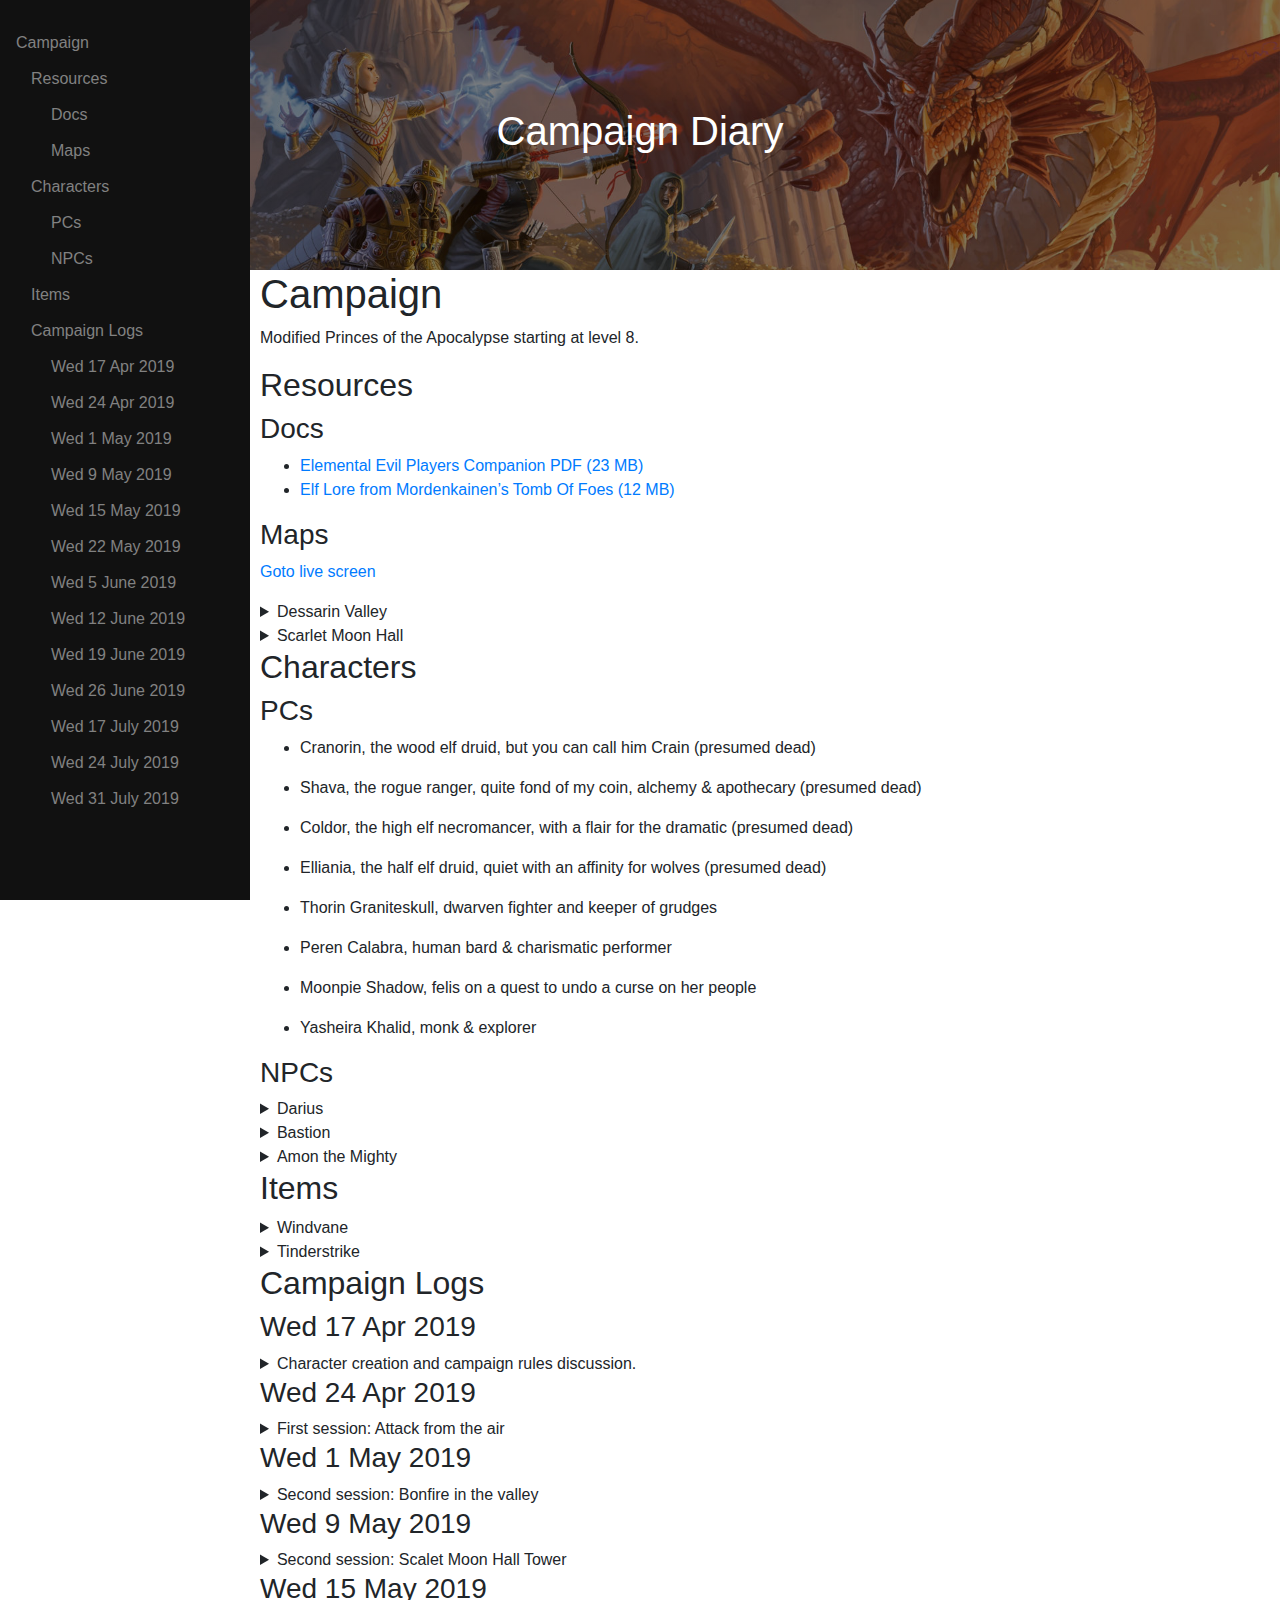
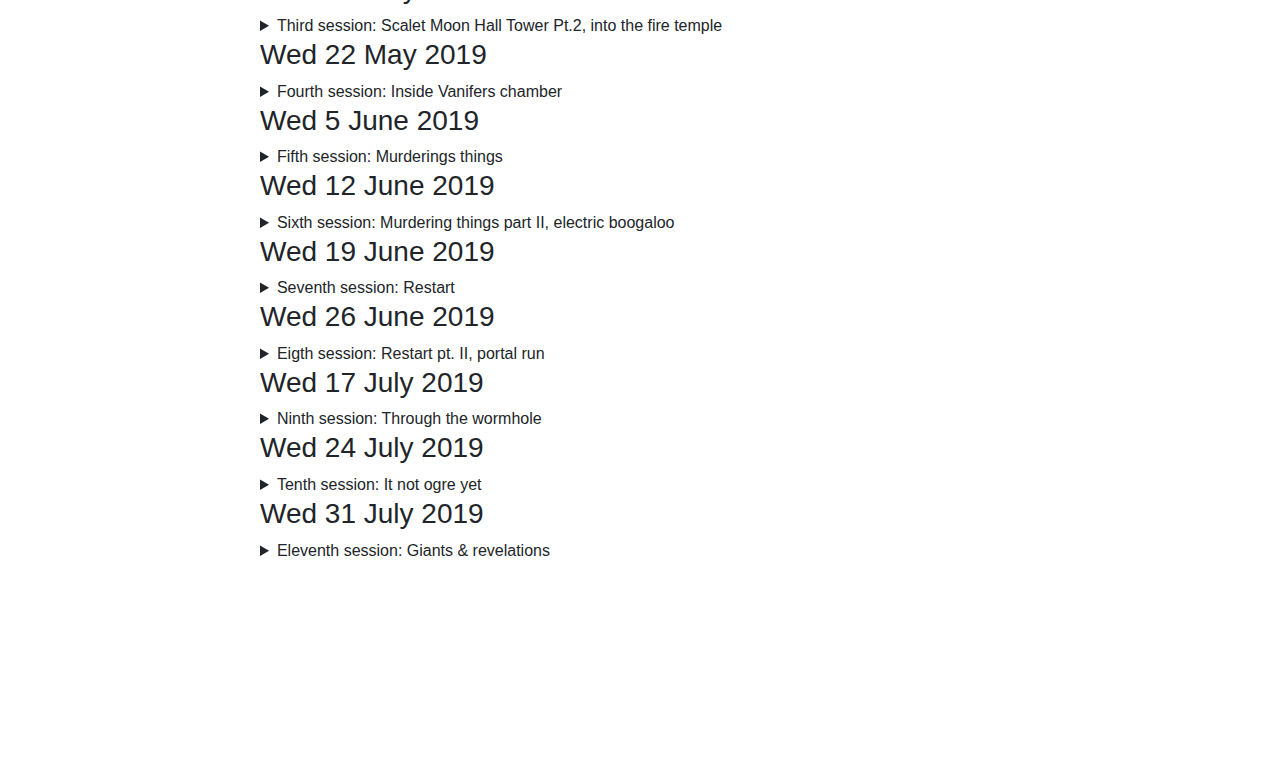
==== dnd.html @ b00aa467 "NPC description. Session not fixes" ====
<!DOCTYPE html>
<html xmlns="http://www.w3.org/1999/xhtml" lang="" xml:lang="">
<head>
  <meta charset="utf-8" />
  <meta name="generator" content="pandoc" />
  <meta name="viewport" content="width=device-width, initial-scale=1.0, user-scalable=yes" />
  <title>DnD</title>
  <style>
      code{white-space: pre-wrap;}
      span.smallcaps{font-variant: small-caps;}
      span.underline{text-decoration: underline;}
      div.column{display: inline-block; vertical-align: top; width: 50%;}
  </style>
  <link rel="stylesheet" href="css/dnd.css" />
  <link rel="stylesheet" href="./css/index.css" />
  <!--[if lt IE 9]>
    <script src="//cdnjs.cloudflare.com/ajax/libs/html5shiv/3.7.3/html5shiv-printshiv.min.js"></script>
  <![endif]-->
  <script src="yall.min.js"></script>
  <script>
    document.addEventListener("DOMContentLoaded", yall);
  </script>
</head>
<body >
<div>
</div>
<input type="checkbox" class="nav-checkbox" id="nav-checkbox" className="box" />
<label for="nav-checkbox" class="label-box">
  <img src="img/ham.svg" alt="toggle menu" class="menu" id="menu" />
</label>
<div class="side-nav"> 
  <nav id="TOC" role="doc-toc"> 
    <ul>
    <li><a href="#campaign">Campaign</a><ul>
    <li><a href="#resources">Resources</a><ul>
    <li><a href="#docs">Docs</a></li>
    <li><a href="#maps">Maps</a></li>
    </ul></li>
    <li><a href="#characters">Characters</a><ul>
    <li><a href="#pcs">PCs</a></li>
    <li><a href="#npcs">NPCs</a></li>
    </ul></li>
    <li><a href="#items">Items</a></li>
    <li><a href="#campaign-logs">Campaign Logs</a><ul>
    <li><a href="#wed-17-apr-2019">Wed 17 Apr 2019</a></li>
    <li><a href="#wed-24-apr-2019">Wed 24 Apr 2019</a></li>
    <li><a href="#wed-1-may-2019">Wed 1 May 2019</a></li>
    <li><a href="#wed-9-may-2019">Wed 9 May 2019</a></li>
    <li><a href="#wed-15-may-2019">Wed 15 May 2019</a></li>
    <li><a href="#wed-22-may-2019">Wed 22 May 2019</a></li>
    <li><a href="#wed-5-june-2019">Wed 5 June 2019</a></li>
    <li><a href="#wed-12-june-2019">Wed 12 June 2019</a></li>
    <li><a href="#wed-19-june-2019">Wed 19 June 2019</a></li>
    <li><a href="#wed-26-june-2019">Wed 26 June 2019</a></li>
    <li><a href="#wed-17-july-2019">Wed 17 July 2019</a></li>
    <li><a href="#wed-24-july-2019">Wed 24 July 2019</a></li>
    <li><a href="#wed-31-july-2019">Wed 31 July 2019</a></li>
    </ul></li>
    </ul></li>
    </ul>
  </nav>
</div>
<header class="hero-image">
    <div class="hero-text">
       <h1>Campaign Diary</h1>
    </div>
</header>
<div class="container"> 
          <h1 id="campaign">Campaign</h1>
<p>Modified Princes of the Apocalypse starting at level 8.</p>
<h2 id="resources">Resources</h2>
<h3 id="docs">Docs</h3>
<ul>
<li><a href="https://media.wizards.com/2015/downloads/dnd/EE_PlayersCompanion.pdf">Elemental Evil Players Companion PDF (23 MB)</a></li>
<li><a href="https://s3-eu-west-1.amazonaws.com/dnd.bfjnaude.com/files/Elves.pdf">Elf Lore from Mordenkainen’s Tomb Of Foes (12 MB)</a></li>
</ul>
<h3 id="maps">Maps</h3>
<p><a href="./screen.html">Goto live screen<a></p>
<details>
<summary>Dessarin Valley</summary> <img class="lazy img-map" src="img/Dessarin_Valley-5e_low.jpg" data-src="img/Dessarin_Valley-5e.jpg"/>
</details>
<details>
<summary>Scarlet Moon Hall</summary> <img class="lazy img-map" src="img/scarlet-moon-hall-dm_low.jpg" data-src="img/scarlet-moon-hall-dm.jpg"/>
</details>
<h2 id="characters">Characters</h2>
<h3 id="pcs">PCs</h3>
<ul>
<li><p>Cranorin, the wood elf druid, but you can call him Crain (presumed dead)</p></li>
<li><p>Shava, the rogue ranger, quite fond of my coin, alchemy &amp; apothecary (presumed dead)</p></li>
<li><p>Coldor, the high elf necromancer, with a flair for the dramatic (presumed dead)</p></li>
<li><p>Elliania, the half elf druid, quiet with an affinity for wolves (presumed dead)</p></li>
<li><p>Thorin Graniteskull, dwarven fighter and keeper of grudges</p></li>
<li><p>Peren Calabra, human bard &amp; charismatic performer</p></li>
<li><p>Moonpie Shadow, felis on a quest to undo a curse on her people</p></li>
<li><p>Yasheira Khalid, monk &amp; explorer</p></li>
</ul>
<h3 id="npcs">NPCs</h3>
<details>
<p><summary>Darius</summary></p>
<p>Inkeeper of the Snoring Giant Inn. Stout dark haired human man, tanned skin, hairy chest &amp; forearms, mutton chops. Tells the party about strange happenings in the valley.</p>
</details>
<details>
<p><summary>Bastion</summary></p>
<p>Fire genasi in the Fire Cult’s dungeon. Has some ambition to depose Vanifer. Asked the party to kill Vanifer and bring him their dagger for a hefty sum. After Vanifer’s death, he finds himself in a awkward position where he is fighting an Efreeti for control of the fire cult. He enlists the help of a Fire Giant by promising him Tinderstrike as reward for helping to dispose of the Efreeti.</p>
<p>His plans are cut short when he crosses paths with a group of adventurers who kidnap and kill him. After dying he comes back as a wraith, out for vengeance, but ultimately fails in this quest.</p>
</details>
<details>
<p><summary>Amon the Mighty</summary></p>
<p>(Amon the Mighty, Enslaver of the lesser races, Master Trader, Magic Smith, Blessed of Imix)</p>
<p>An Efreeti with a sadistic streak. A slaver of Azers and Salamanders who uses his slaves to manufacture rare items. Amon establishes himself in a forge on the material plane, in the ruins of Tyar-Basil. This place has a strong connection to the elemental plane of fire. He encounters a cult of fire worshippers and sees an opportunity to attain more power.</p>
<p>The cult has an artifact of Imix. Amon must have it.</p>
</details>
<h2 id="items">Items</h2>
<details>
<p><summary>Windvane</summary></p>
<p>Weapon (spear), legendary (requires attunement)</p>
<p>A silver spear, Windvane has dark sapphires on the filigreed surface of its polished head. Held by its shining haft, the weapon feels insubstantial, as if clutching a cool, gently blowing breeze. The spear contains a spark of Yan-C-Bin, the Prince of Evil Air.</p>
<p>You have a +2 bonus to attack and damage you make with this magic weapon, which has the finesse weapon property. When you hit with it, the target takes an extra 1d6 lightning damage.</p>
<p>Air Mastery. You gain the following benefit while you hold Windvane:</p>
<ul>
<li>You can speak Auran fluently.</li>
<li>You have resistance to lightning damage.</li>
<li>You can cast dominate monster (save DC 17) on an air elemental. Once you have done so, Windvane can’t be used in this way agin until the next dawn.</li>
</ul>
</details>
<details>
<p><summary>Tinderstrike</summary></p>
<p>A flint dagger, Tinderstrike is uncommonly sharp, and sparks cascade off its edge whenever it strikes something solid. Its handle is always warm to the touch, and the blade smolders for 1d4 minutes after it is used to deal damage. It contains a spark of Imix, Prince of Evil Fire.</p>
<p>You gain a +2 bonus to attack and damage rolls you make with this magic weapon. When you hit with it, the targets takes an extra 2d6 fire damage.</p>
<p>Fire Mastery. You gain the following benefits while you hold Tinderstrike:</p>
<ul>
<li>You can speak Ignan fluently.</li>
<li>You have resistance to Fire damage.</li>
<li>You can cast Dominate Monster (Save DC 17) on a Fire Elemental. Once you have done so, Tinderstrike can’t be used this way again until the next dawn.</li>
</ul>
<p>This weapon is tied to one of the four Elemental Planes. While wielding this weapon, you have advantage on attack rolls against elementals from the linked plane, and they have disadvantage on attack rolls against you. In addition, you have access to properties based on the linked plane.</p>
<p>If you help slay a fire elemental while attuned to the weapon, you gain access to the following additional properties:</p>
<ul>
<li>You are immune to fire damage.</li>
<li>You can cast the following spells from the dagger, expending the necessary number of charges: burning hands (1 charge), fireball (2 charges), or wall of fire (3 charges).</li>
</ul>
<p>After helping to slay a fire elemental, the Weapon has 5 charges. It regains 1d4 = 1 expended charges daily at dawn. Spells cast from the weapon have a save DC of 17.</p>
</details>
<h2 id="campaign-logs">Campaign Logs</h2>
<h3 id="wed-17-apr-2019">Wed 17 Apr 2019</h3>
<details>
<p><summary>Character creation and campaign rules discussion.</summary></p>
<h4 id="character-creation">Character creation</h4>
<p>4 Characters at 8th level. Two druids, a wizard and a mutliclass rogue/ranger</p>
<h4 id="rules-discussion">Rules discussion</h4>
<ul>
<li>Base game rules</li>
<li>All spells and abilities from official 5e books are available</li>
<li>Critical failures might have dire consequences
</details></li>
</ul>
<h3 id="wed-24-apr-2019">Wed 24 Apr 2019</h3>
<details>
<p><summary> First session: Attack from the air</summary></p>
<h4 id="st-of-kythorn-1453">1st of Kythorn 1453</h4>
<p>The characters seek shelter at a local in Westbridge, The Sleeping Giant, after a storm starts to kick up…</p>
<p>During the storm Aerisi is flying around in the clouds summoning lightning and air elementals to terrorize the town.</p>
<p>The party takes down Aerisi and the elemental. Shava claims Windvane. (4800 XP)</p>
<p>Shava goes on an expidition to try and obtain some arrows while the rest of the party sleeps. She finds the local workshop, but is not able to obtain any completed arrows.</p>
</details>
<h3 id="wed-1-may-2019">Wed 1 May 2019</h3>
<details>
<p><summary> Second session: Bonfire in the valley</summary></p>
<h4 id="nd-of-kythorn-1453">2nd of Kythorn 1453</h4>
<p>The party makes their way down The Stone Trail. After a day of travelling they decide to set up camp at the foot of the Sumber Hills near River Dessarin. They spot fire raining down from the sky deeper into the Sumber Hills and want to investigate.</p>
<p>Elliania uses divination to surmise the nature of the fire that rained from the sky and receives the answer “Unnatural. Do not trust them”</p>
<p>The party sees smoke further into the Sumber hills as the sun sets. They decide they need to investigate in the morning.</p>
<h4 id="rd-of-kythorn-1453">3rd of Kythorn 1453</h4>
<p>The party breaks camp and decides to head in the direction of the smoke they saw on the previous day.</p>
<p>On their approach they spot a tower on a hill, in the area where the smoke originated. Two party members decide to sneak closer to investigate. When they spot a burned out camp and two fire elementals patrolling the area.</p>
<p>The party attacks the Fire Elemental Myrmidons patrolling at the foot of the Scarlet Moon Hall. After defeating the elementals, the party starts to raid the camp as they explore. They find many burnt corpses, some scrolls and a few gold coins.</p>
<p>While exploring the summit of the hill the party encounters a Flame Guardian and two Hell Hounds.</p>
<p>During the fighting the Flame Guardian submits.</p>
</details>
<h3 id="wed-9-may-2019">Wed 9 May 2019</h3>
<details>
<p><summary> Second session: Scalet Moon Hall Tower</summary></p>
<h4 id="rd-of-kythorn-1453-1">3rd of Kythorn 1453</h4>
<p>During the fighting the Flame Guardian submits… and promptly gets skewered by two crossbow bolts. The party takes cover next to the Scarlet Moon Hall tower. The scaffolding is set alight by a dropped oil lamp. Coldor summons Ice Mephits to douse the flames and a battle ensues with the flame cultists residing in the tower.</p>
<p>During the battle an unknown druid escapes at the base of the tower…</p>
<p>The party loots the druids living quarters for some gold, gems and a scroll, before fighting some giant bats in the attic, after a failed attempt at animal diplomacy.</p>
<p>The party opts to take a short rest in the top of the tower.</p>
</details>
<h3 id="wed-15-may-2019">Wed 15 May 2019</h3>
<details>
<p><summary> Third session: Scalet Moon Hall Tower Pt.2, into the fire temple</summary></p>
<h4 id="rd-of-kythorn-1453-2">3rd of Kythorn 1453</h4>
<p>The party opts to take a short rest in the top of the tower…</p>
<p>The party descends the tower and has an encounter with some magmins and proceed down a hidden tunnel.</p>
<p>Following the tunnel leads the party to a chamber underground. Elliania finds a secret door in one of the tunnels. On the other side of the secret door the party finds a Fire Genasi named Bastion, who convinces them to go find and kill Vanifer to bring him her dagger…</p>
<p>The party agrees to go and find Vanifer.</p>
<p>After following Bastion’s instructions the party finds Vanifer praying at an altar, with a corpse atop it.</p>
<p>A failed stealth attempt leads to a large battle with Vanifer and her fire Elementals. Vanifer escapes…</p>
</details>
<h3 id="wed-22-may-2019">Wed 22 May 2019</h3>
<details>
<p><summary> Fourth session: Inside Vanifers chamber</summary></p>
<h4 id="rd-of-kythorn-1453-3">3rd of Kythorn 1453</h4>
<p>The party hunts for Vanifer and after searching the altar chamber find the secret door down to Vanifer’s chambers.</p>
<p>Vanifer makes her last stand. The party seizes Tinderstrike after Vanifer’s body goes up in smoke.</p>
<p>Vanifer’s chamber is barricaded as the group tries to take a long rest.</p>
<h4 id="th-of-kythorn-1453">4th of Kythorn 1453</h4>
<p>After their long rest a fight breaks out when the party tries to sneak past a group of sleeping cultist. A fight breaks out, many people die… also hobgoblins. A mage, named Lizzy manages to escape.</p>
</details>
<h3 id="wed-5-june-2019">Wed 5 June 2019</h3>
<details>
<p><summary> Fifth session: Murderings things </summary></p>
<h4 id="th-of-kythorn-1453-1">4th of Kythorn 1453</h4>
<p>The party goes on a murdering spree, killing all they found in the Fire Temple</p>
</details>
<h3 id="wed-12-june-2019">Wed 12 June 2019</h3>
<details>
<p><summary> Sixth session: Murdering things part II, electric boogaloo </summary></p>
<h4 id="th-of-kythorn-1453-2">4th of Kythorn 1453</h4>
<p>The gang goes exploring in the fire dungeon. They smooze their way pasts some razerblasts and avoid a tripwire trap attached to a dwarven statue.</p>
<p>After furhter exploration they find some fire cultists bunking next to a small underground prison. The group methodically clears the fire cultists from the area, after which they start freeing a group of salamanders and a group of azers. There is clear conflict between the two groups, but the party convinces them to band together to overthrow the local Efreeti slavedriver who was holding them captive.</p>
<p>In their attempt to take down the Efreeti and his minions the salamanders and azers start attacking each other… With their allies fighting each other, the Efreeti makes short work of the party. They are slain in the fire dungeon.</p>
</details>
<h3 id="wed-19-june-2019">Wed 19 June 2019</h3>
<details>
<p><summary> Seventh session: Restart </summary></p>
<h4 id="th-of-kythorn-1453-3">30th of Kythorn 1453</h4>
<p>Thorin and Peren find themselves in a cell, inside a stiflingly hot cave, after an unfavorable encounter involving some cultist, and a stray fireball bead for a certain gnome warlock.</p>
<p>A newcomer, Yasheira, is dragged into their cell by some flame cultist henchmen. After acquaintances are made, it becomes clear that an escape has to be made if they plan to survive.</p>
<p>Meanwhile, Moonpie Shadow, a felis druid, wanders through the cave system of her captors. She has curried enough favor with the person in charge to have gained some basic freedoms. She happens upon the newcomers in their cells and decides to investigate.</p>
<p>After introductions, Peren convinces Moonpie to aid them in their escape. They manage to trick the cultists guardian their cells to enter the cell, in search of an illusory gold disc. Striking at the opportune moment, the prisoners manage to overpower the guards and make their escape into the cave system. Moonpie leads the party to a section of the cave where she has found refuge. The party tries to sneak their way there an run into a pack of hell hounds. An intense battle ensues. The hell hounds are defeated.</p>
</details>
<h3 id="wed-26-june-2019">Wed 26 June 2019</h3>
<details>
<p><summary> Eigth session: Restart pt. II, portal run </summary></p>
<h4 id="th-of-kythorn-1453-4">30th of Kythorn 1453</h4>
<p>The gang made their way to Moonpies cool hideout to rest. After their rest the party is attacked by a wandering group of Fire Snakes, who are out hunting for food.</p>
<p>After crushing the fire snakes, the party tries to make their escape. Moonpie convinces the others to follow her to a part of the cave system where she saw Bastion enter a portal. The group stealthily made their way to portal, where they encounter Bastion. Bastion tries to make an escape, but the party overpowers him as he opens the portal. They make their way through the portal…</p>
</details>
<h3 id="wed-17-july-2019">Wed 17 July 2019</h3>
<details>
<p><summary> Ninth session: Through the wormhole </summary></p>
<h4 id="th-of-kythorn-1453-5">30th of Kythorn 1453</h4>
<p>The party runs away from many big monsters. A giant, a cult mob and a chimeara… Bastion is left as bait to distract chimeara. The group makes their way out of the fire dungeon and tackles a group of Ogres in the Earth Cult’s quarter. The dwarf, staying true to form was the instigator of said encounter.</p>
<p>They decide to barricade themselves in and rest for the night.</p>
</details>
<h3 id="wed-24-july-2019">Wed 24 July 2019</h3>
<details>
<p><summary> Tenth session: It not ogre yet </summary></p>
<h4 id="st-of-flamerule-1453">1st of Flamerule 1453</h4>
<p>After hearing spooky noises the party decides to leave the ogre den to explore the stone dungeon…</p>
<p>As soon as they exit the ogre den, the group encounters two bullettes fighting in the adjacent chamber. The bullettes cause the chamber to start collapsing, so the party decides to make a run for it.</p>
<p>Peren starts to recall the area and leads the group to an exit. Before they reach the exit, the party encounters an earth elemental and it’s friends. Combat ensues. After dealing with the elementals Peren leads the way to the Stone Monastery via a tunnel network and a very tall staircase.</p>
<p>Our adventurers find themselves in the basement dungeon under the monastery, which is infested by shambling troops of zombies. They make use of the maze like nature of the dungeon to avoid the zombies and find their way to the monastery proper.</p>
<p>Exiting the monastery the party sees daylight for the first time in a long while. They decide to leave and go looking for the nearest town.</p>
</details>
<h3 id="wed-31-july-2019">Wed 31 July 2019</h3>
<details>
<p><summary> Eleventh session: Giants &amp; revelations </summary></p>
<h4 id="st-of-flamerule-1453-1">1st of Flamerule 1453</h4>
<p>After a a bit of a detour the adventuring band find a trail heading NW to SE. They decide to set up camp a couple of minutes off the trail and rest for the night.</p>
<p>The watch schedule is decided after dark an the group begin to rest. Their rest is interrupted by a wraith, that nearly drains the monk of all her life’s essense, before she can alert the rest of the party. The wraith however seems more focused on the bard and allows the monk to narrowly escape. Something about his dagger…</p>
<p>The party kills the wraith, of whom they assume is Bastion. Rest is resumed.</p>
<h4 id="nd-of-flamerule-1453">2nd of Flamerule 1453</h4>
<p>The party decides to follow the trail NW in the direction, of what they assume is, Red Larch.</p>
<p>During the day, they spot large vultures in the distance. The bard recalls their encounters with the Feathergale Knights and decides to rather head in the direction of Feathergale Spire, barely visible in the distance, to ask for aid.</p>
<p>On their way to the spire, the party is attacked by three vulture-mounted riders. After dealing with the riders and their mounts, it finally starts to sink in that the Feathergale Knights weren’t the gracious hosts they had first assumed. The party finds that the knights’ clothing is covered in symbols of the Cult of Howling Hatred. Following this revelation, the group starts heads back to the trail, to get to Red Larch.</p>
<p>Getting to Red Larch takes the rest of the day’s light. The party arrives in the ruins of Red Larch, exhausted and relieved. The town has been deserted after the devastating attacks by the elemental cults left the ground cracked and many of the buildings torn open. The party make their way to the main road and start looting the Swinging Sword Inn. The bard and the dwarf promptly start looting the bar and singing songs. Meanwhile the druid and monk decided to use the inn’s remaining supplies to make a stew in a large couldron hanging in the inn’s hearth.</p>
<p>After the merry making and supper, the group decide to hold up in one of the inn’s larger rooms, on the second floor, for the night.</p>
<h4 id="rd-of-flamerule-1453">3rd of Flamerule 1453</h4>
<p>Getting an early start, the party starts to loot the rest of the towns ruins for supplies. They equip themselves with any clothes and adventuring gear they are able to find in workshops and traders supplies which were abandoned during the evacuation of Red Larch.</p>
<p>While they are busy looting, a fire giant enters the town. Yasheira is quick on the uptake and alerts the party of the giant’s presence. The giant starts to search the town, ripping the roofs off houses and beckoning whomever is hiding to come out and give him Tinderstrike. He seems aware of the dagger’s presence.</p>
<p>The party stays in hiding and springs their ambush from inside a general trader’s store. Using a combination of stuns, confusion and summoned creatures the party is able to overwhelm the giant before he can deal any serious damage, with the dwarf delivering the final blow.</p>
</details>
  </div>
<footer>
</footer>
</body>
</html>
---- css/index.css ----
body, html {
    height: 100%;
    scroll-behavior: smooth;
}

/* The hero image */
.hero-image {
  /* Use "linear-gradient" to add a darken background effect to the image (header.jpg). This will make the text easier to read */
  background-image: linear-gradient(rgba(0, 0, 0, 0.5), rgba(0, 0, 0, 0.5)), url("../img/hero.jpg");

  /* Set a specific height */
  height: 30%;

  /* Position and center the image to scale nicely on all screens */
  background-position: center;
  background-repeat: no-repeat;
  background-size: cover;
  position: relative;
}

/* Place text in the middle of the image */
.hero-text {
  text-align: center;
  position: absolute;
  top: 50%;
  left: 50%;
  transform: translate(-50%, -50%);
  color: white;
} 

 /* The sidebar menu */ 
.side-nav {
  height: 100%; /* Full-height: remove this if you want "auto" height */
  width: 250px; /* Set the width of the sidebar */
  position: fixed; /* Fixed Sidebar (stay in place on scroll) */
  z-index: 1; /* Stay on top */
  top: 0; /* Stay at the top */
  left: auto;
  right: 0;
  background-color: #111; /* Black */
  overflow-x: hidden; /* Disable horizontal scroll */
  padding-top: 50px;
}

/* The navigation menu links */
.side-nav a {
  padding: 6px 8px 6px 16px;
  text-decoration: none;
  font-size: 16px;
  color: #818181;
  display: block;
}

/* When you mouse over the navigation links, change their color */
.side-nav a:hover {
  color: #f1f1f1;
}

.side-nav ul {
    list-style-type: none;
}

/* Main Level */
.side-nav ul{
  margin:0px 0px;
  padding: 0px 0px;
}

.side-nave li {
    padding: 0px;
}

/* Second Level */
.side-nav ul ul{
  margin-left:15px;
}

/* Third Level */
.side-nav ul ul ul{
  margin-left:20px;
}

/* Fourth */
.side-nav ul ul ul ul{
  margin-left:25px;
}

/* Fifth Level */
.side-nav ul ul ul ul ul{
  margin-left:30px;
}

/* Style page content */
.container {
  /* margin-left: 250px; */
  margin: 0px 10px 0px 250px; 
  padding: 0px 10px;
}

.nav-checkbox {
  position: fixed; 
  top: 0;
  left: 0;
  padding: 5px;
  height: 25px;
  width: 60px;
  z-index: 2;
}

.label-box {
  position: fixed; 
  display:block;
  background-color: #fff;
  border: 1px solid black;
  padding: 5px 5px 8px 5px;
  top: 10px;
  right: 10px;
  z-index: 2; 
}

[type="checkbox"] {
  display: none;
}

[type="checkbox"]:not(:checked) ~ .side-nav {
    display: none;
}

@media screen and (max-width: 800px) {
  .container {margin: 0px 10px 0px 10px}; 
} 

@media screen and (min-width: 800px) {
  .label-box {
    display: none;
  }
  [type="checkbox"]:not(:checked) ~ .side-nav {
      display: initial;
      left: 0px;
      right: auto;
      padding-top: 25px;
  }
  [type="checkbox"]:checked ~ .side-nav {
      display: initial;
  }
  .side-nav {
    display: initial;
  }
} 

.body-black {
  background-color: black;
}

.header-gray {
  background-color: #555;
  padding: 5px;
  display: inline-flexbox;
}

.img-screen {
  margin: 2%;
  /* max-width: 96%; 
  height: 100vh; */
  color: lightgrey;
}

.img-map {
  width: 100%;
}

.menu {
  width: 30px;
}

footer { 
  margin-top: 15px;
  bottom: 0px;
  height: 20%; 
  position: relative;
}

details[open] summary ~ :not(img) {
  animation: sweep .5s ease-in-out;
}

@keyframes sweep {
  0%    {opacity: 0; margin-left: -50px}
  80%   {opacity: 0.9; margin-left: 10px}
  100%  {opacity: 1; margin-left: 0px}
}
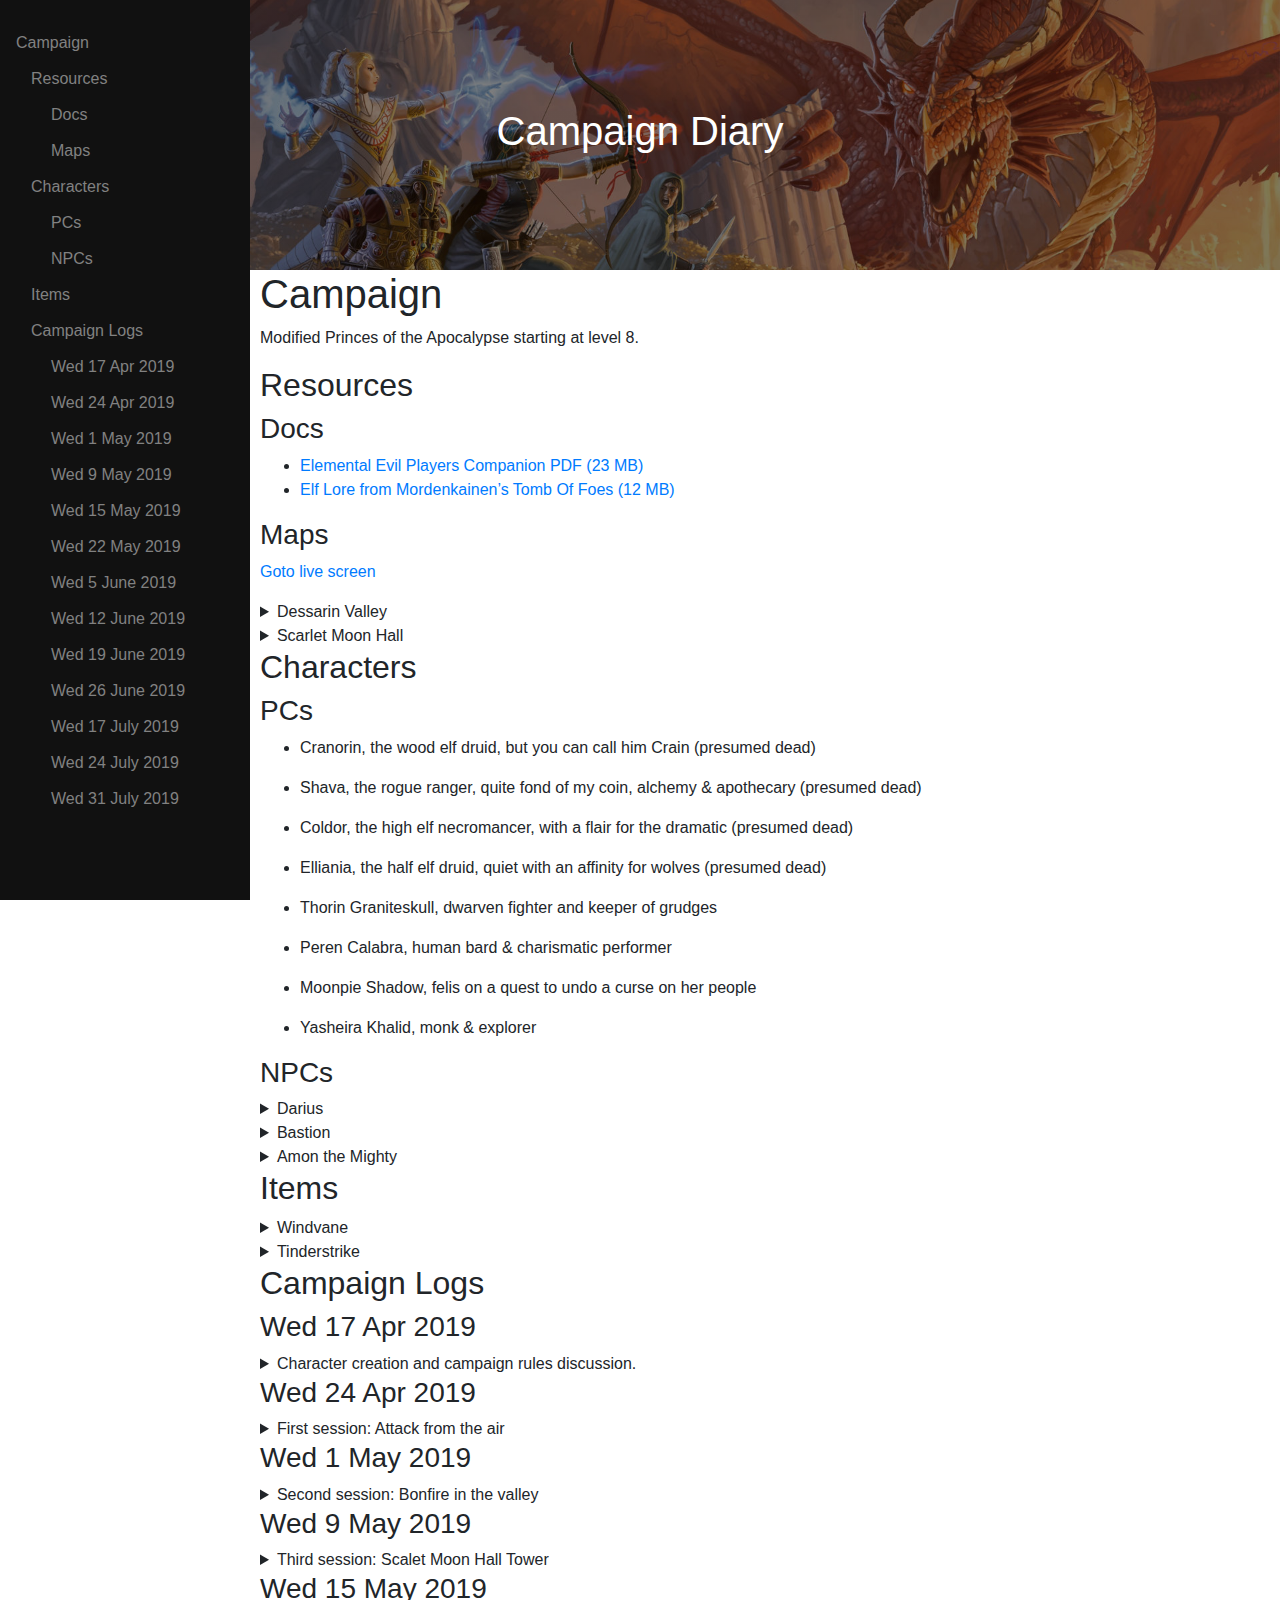
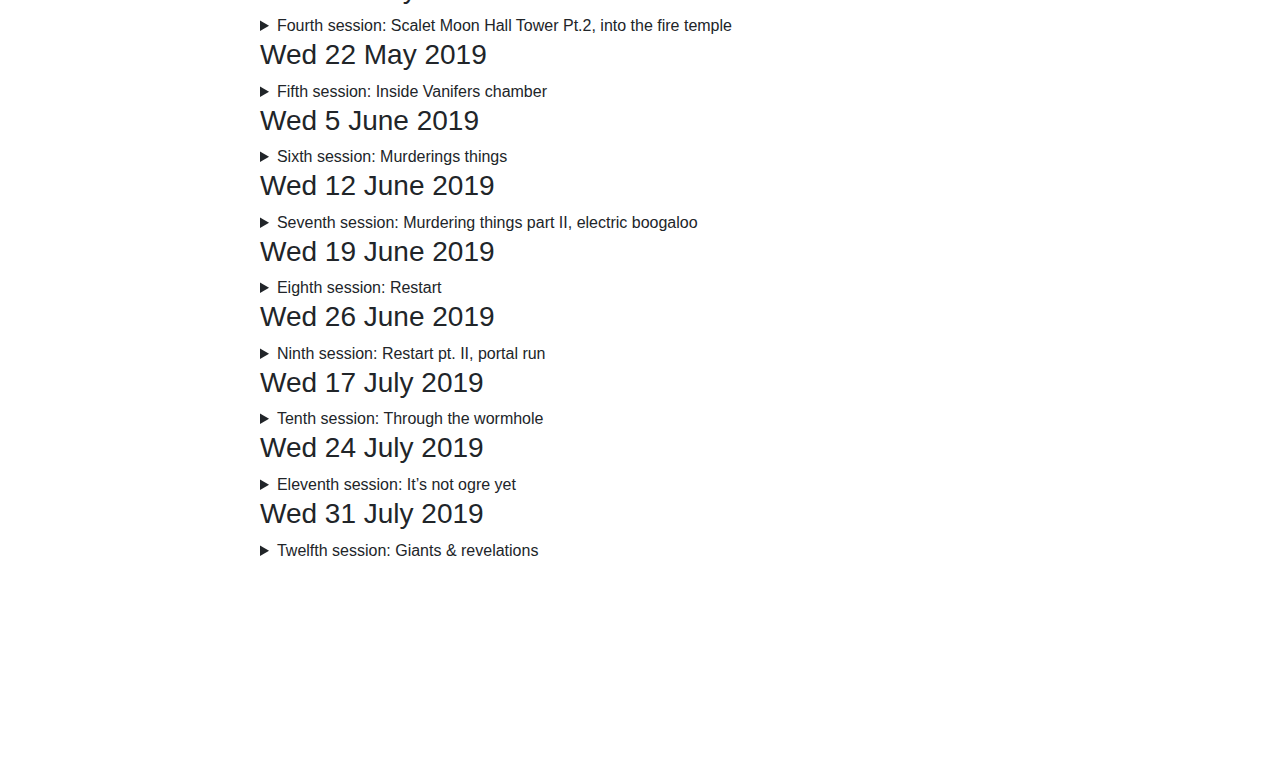
==== commit 77d027ea: "Fixed off by one in session names" ====
--- a/dnd.html
+++ b/dnd.html
@@ -179,7 +179,7 @@
 </details>
 <h3 id="wed-9-may-2019">Wed 9 May 2019</h3>
 <details>
-<p><summary> Second session: Scalet Moon Hall Tower</summary></p>
+<p><summary> Third session: Scalet Moon Hall Tower</summary></p>
 <h4 id="rd-of-kythorn-1453-1">3rd of Kythorn 1453</h4>
 <p>During the fighting the Flame Guardian submits… and promptly gets skewered by two crossbow bolts. The party takes cover next to the Scarlet Moon Hall tower. The scaffolding is set alight by a dropped oil lamp. Coldor summons Ice Mephits to douse the flames and a battle ensues with the flame cultists residing in the tower.</p>
 <p>During the battle an unknown druid escapes at the base of the tower…</p>
@@ -188,7 +188,7 @@
 </details>
 <h3 id="wed-15-may-2019">Wed 15 May 2019</h3>
 <details>
-<p><summary> Third session: Scalet Moon Hall Tower Pt.2, into the fire temple</summary></p>
+<p><summary> Fourth session: Scalet Moon Hall Tower Pt.2, into the fire temple</summary></p>
 <h4 id="rd-of-kythorn-1453-2">3rd of Kythorn 1453</h4>
 <p>The party opts to take a short rest in the top of the tower…</p>
 <p>The party descends the tower and has an encounter with some magmins and proceed down a hidden tunnel.</p>
@@ -199,7 +199,7 @@
 </details>
 <h3 id="wed-22-may-2019">Wed 22 May 2019</h3>
 <details>
-<p><summary> Fourth session: Inside Vanifers chamber</summary></p>
+<p><summary> Fifth session: Inside Vanifers chamber</summary></p>
 <h4 id="rd-of-kythorn-1453-3">3rd of Kythorn 1453</h4>
 <p>The party hunts for Vanifer and after searching the altar chamber find the secret door down to Vanifer’s chambers.</p>
 <p>Vanifer makes her last stand. The party seizes Tinderstrike after Vanifer’s body goes up in smoke.</p>
@@ -209,13 +209,13 @@
 </details>
 <h3 id="wed-5-june-2019">Wed 5 June 2019</h3>
 <details>
-<p><summary> Fifth session: Murderings things </summary></p>
+<p><summary> Sixth session: Murderings things </summary></p>
 <h4 id="th-of-kythorn-1453-1">4th of Kythorn 1453</h4>
 <p>The party goes on a murdering spree, killing all they found in the Fire Temple</p>
 </details>
 <h3 id="wed-12-june-2019">Wed 12 June 2019</h3>
 <details>
-<p><summary> Sixth session: Murdering things part II, electric boogaloo </summary></p>
+<p><summary> Seventh session: Murdering things part II, electric boogaloo </summary></p>
 <h4 id="th-of-kythorn-1453-2">4th of Kythorn 1453</h4>
 <p>The gang goes exploring in the fire dungeon. They smooze their way pasts some razerblasts and avoid a tripwire trap attached to a dwarven statue.</p>
 <p>After furhter exploration they find some fire cultists bunking next to a small underground prison. The group methodically clears the fire cultists from the area, after which they start freeing a group of salamanders and a group of azers. There is clear conflict between the two groups, but the party convinces them to band together to overthrow the local Efreeti slavedriver who was holding them captive.</p>
@@ -223,7 +223,7 @@
 </details>
 <h3 id="wed-19-june-2019">Wed 19 June 2019</h3>
 <details>
-<p><summary> Seventh session: Restart </summary></p>
+<p><summary> Eighth session: Restart </summary></p>
 <h4 id="th-of-kythorn-1453-3">30th of Kythorn 1453</h4>
 <p>Thorin and Peren find themselves in a cell, inside a stiflingly hot cave, after an unfavorable encounter involving some cultist, and a stray fireball bead for a certain gnome warlock.</p>
 <p>A newcomer, Yasheira, is dragged into their cell by some flame cultist henchmen. After acquaintances are made, it becomes clear that an escape has to be made if they plan to survive.</p>
@@ -232,21 +232,21 @@
 </details>
 <h3 id="wed-26-june-2019">Wed 26 June 2019</h3>
 <details>
-<p><summary> Eigth session: Restart pt. II, portal run </summary></p>
+<p><summary> Ninth session: Restart pt. II, portal run </summary></p>
 <h4 id="th-of-kythorn-1453-4">30th of Kythorn 1453</h4>
 <p>The gang made their way to Moonpies cool hideout to rest. After their rest the party is attacked by a wandering group of Fire Snakes, who are out hunting for food.</p>
 <p>After crushing the fire snakes, the party tries to make their escape. Moonpie convinces the others to follow her to a part of the cave system where she saw Bastion enter a portal. The group stealthily made their way to portal, where they encounter Bastion. Bastion tries to make an escape, but the party overpowers him as he opens the portal. They make their way through the portal…</p>
 </details>
 <h3 id="wed-17-july-2019">Wed 17 July 2019</h3>
 <details>
-<p><summary> Ninth session: Through the wormhole </summary></p>
+<p><summary> Tenth session: Through the wormhole </summary></p>
 <h4 id="th-of-kythorn-1453-5">30th of Kythorn 1453</h4>
 <p>The party runs away from many big monsters. A giant, a cult mob and a chimeara… Bastion is left as bait to distract chimeara. The group makes their way out of the fire dungeon and tackles a group of Ogres in the Earth Cult’s quarter. The dwarf, staying true to form was the instigator of said encounter.</p>
 <p>They decide to barricade themselves in and rest for the night.</p>
 </details>
 <h3 id="wed-24-july-2019">Wed 24 July 2019</h3>
 <details>
-<p><summary> Tenth session: It not ogre yet </summary></p>
+<p><summary> Eleventh session: It’s not ogre yet </summary></p>
 <h4 id="st-of-flamerule-1453">1st of Flamerule 1453</h4>
 <p>After hearing spooky noises the party decides to leave the ogre den to explore the stone dungeon…</p>
 <p>As soon as they exit the ogre den, the group encounters two bullettes fighting in the adjacent chamber. The bullettes cause the chamber to start collapsing, so the party decides to make a run for it.</p>
@@ -256,9 +256,9 @@
 </details>
 <h3 id="wed-31-july-2019">Wed 31 July 2019</h3>
 <details>
-<p><summary> Eleventh session: Giants &amp; revelations </summary></p>
+<p><summary> Twelfth session: Giants &amp; revelations </summary></p>
 <h4 id="st-of-flamerule-1453-1">1st of Flamerule 1453</h4>
-<p>After a a bit of a detour the adventuring band find a trail heading NW to SE. They decide to set up camp a couple of minutes off the trail and rest for the night.</p>
+<p>After a bit of a detour the adventuring band find a trail heading NW to SE. They decide to set up camp a couple of minutes off the trail and rest for the night.</p>
 <p>The watch schedule is decided after dark an the group begin to rest. Their rest is interrupted by a wraith, that nearly drains the monk of all her life’s essense, before she can alert the rest of the party. The wraith however seems more focused on the bard and allows the monk to narrowly escape. Something about his dagger…</p>
 <p>The party kills the wraith, of whom they assume is Bastion. Rest is resumed.</p>
 <h4 id="nd-of-flamerule-1453">2nd of Flamerule 1453</h4>
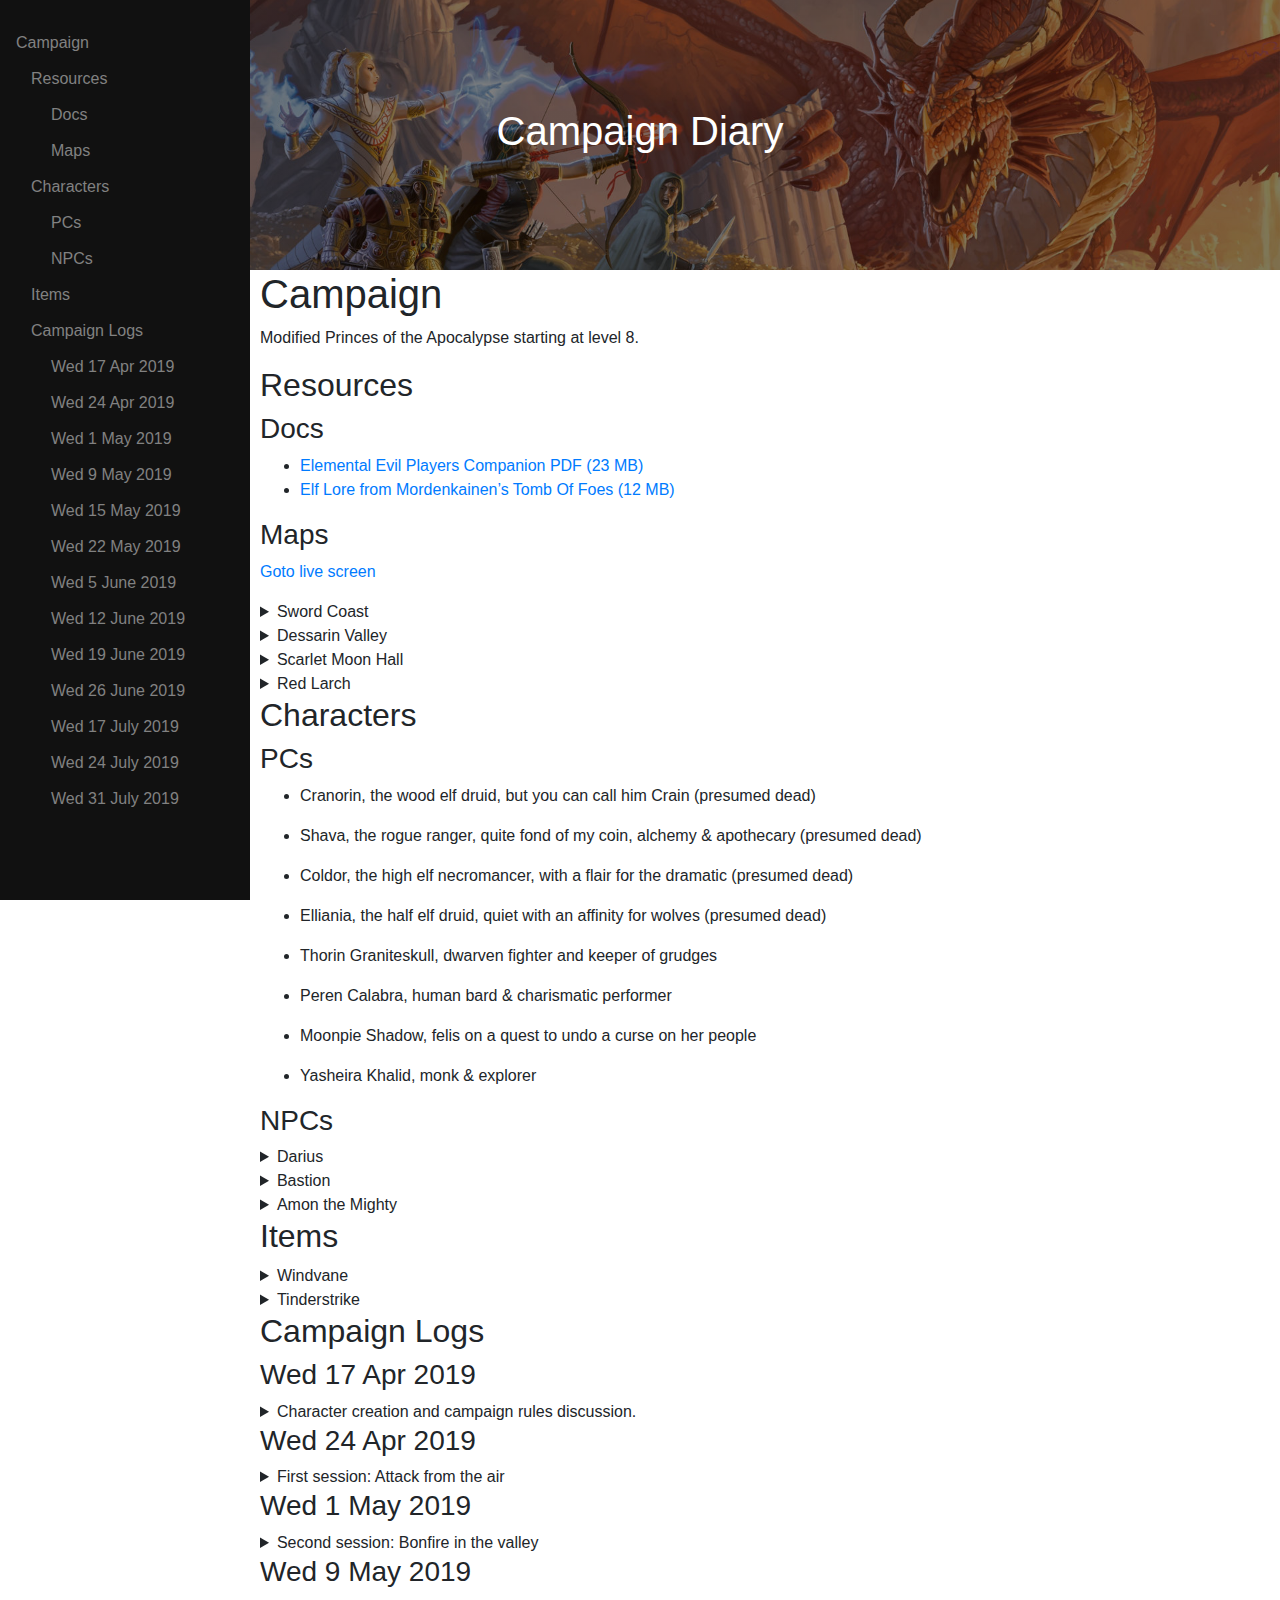
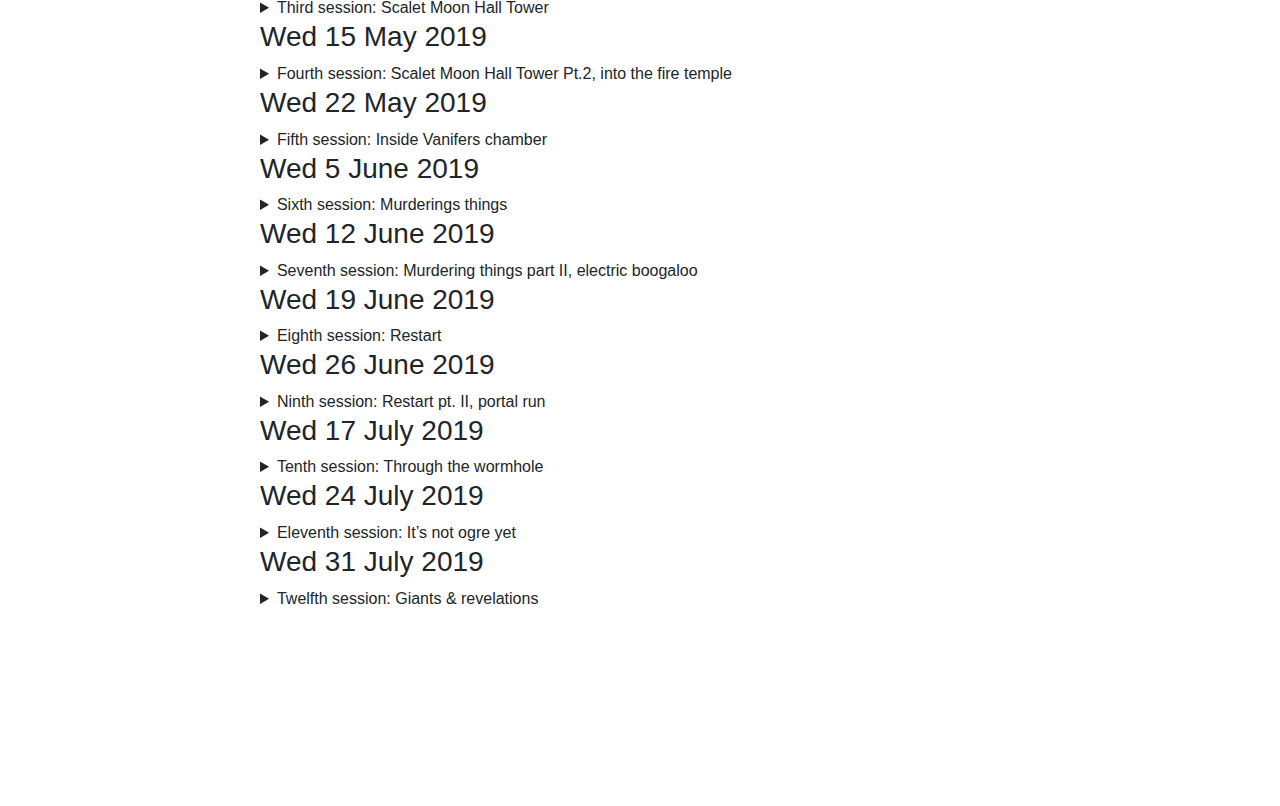
==== commit 44822cdd: "Added sword coast map" ====
--- a/dnd.html
+++ b/dnd.html
@@ -77,10 +77,16 @@
 <h3 id="maps">Maps</h3>
 <p><a href="./screen.html">Goto live screen<a></p>
 <details>
+<summary>Sword Coast</summary> <img class="lazy img-map" src="img/sword-coast_low.jpg" data-src="img/sword-coast.jpg"/>
+</details>
+<details>
 <summary>Dessarin Valley</summary> <img class="lazy img-map" src="img/Dessarin_Valley-5e_low.jpg" data-src="img/Dessarin_Valley-5e.jpg"/>
 </details>
 <details>
 <summary>Scarlet Moon Hall</summary> <img class="lazy img-map" src="img/scarlet-moon-hall-dm_low.jpg" data-src="img/scarlet-moon-hall-dm.jpg"/>
+</details>
+<details>
+<summary>Red Larch</summary> <img class="lazy img-map" src="img/red-larch_low.jpg" data-src="img/red-larch.jpg"/>
 </details>
 <h2 id="characters">Characters</h2>
 <h3 id="pcs">PCs</h3>
@@ -225,7 +231,7 @@
 <details>
 <p><summary> Eighth session: Restart </summary></p>
 <h4 id="th-of-kythorn-1453-3">30th of Kythorn 1453</h4>
-<p>Thorin and Peren find themselves in a cell, inside a stiflingly hot cave, after an unfavorable encounter involving some cultist, and a stray fireball bead for a certain gnome warlock.</p>
+<p>Thorin and Peren find themselves in a cell, inside a stiflingly hot cave, after an unfavorable encounter involving some cultist, and a stray fireball bead from a certain gnome warlock.</p>
 <p>A newcomer, Yasheira, is dragged into their cell by some flame cultist henchmen. After acquaintances are made, it becomes clear that an escape has to be made if they plan to survive.</p>
 <p>Meanwhile, Moonpie Shadow, a felis druid, wanders through the cave system of her captors. She has curried enough favor with the person in charge to have gained some basic freedoms. She happens upon the newcomers in their cells and decides to investigate.</p>
 <p>After introductions, Peren convinces Moonpie to aid them in their escape. They manage to trick the cultists guardian their cells to enter the cell, in search of an illusory gold disc. Striking at the opportune moment, the prisoners manage to overpower the guards and make their escape into the cave system. Moonpie leads the party to a section of the cave where she has found refuge. The party tries to sneak their way there an run into a pack of hell hounds. An intense battle ensues. The hell hounds are defeated.</p>
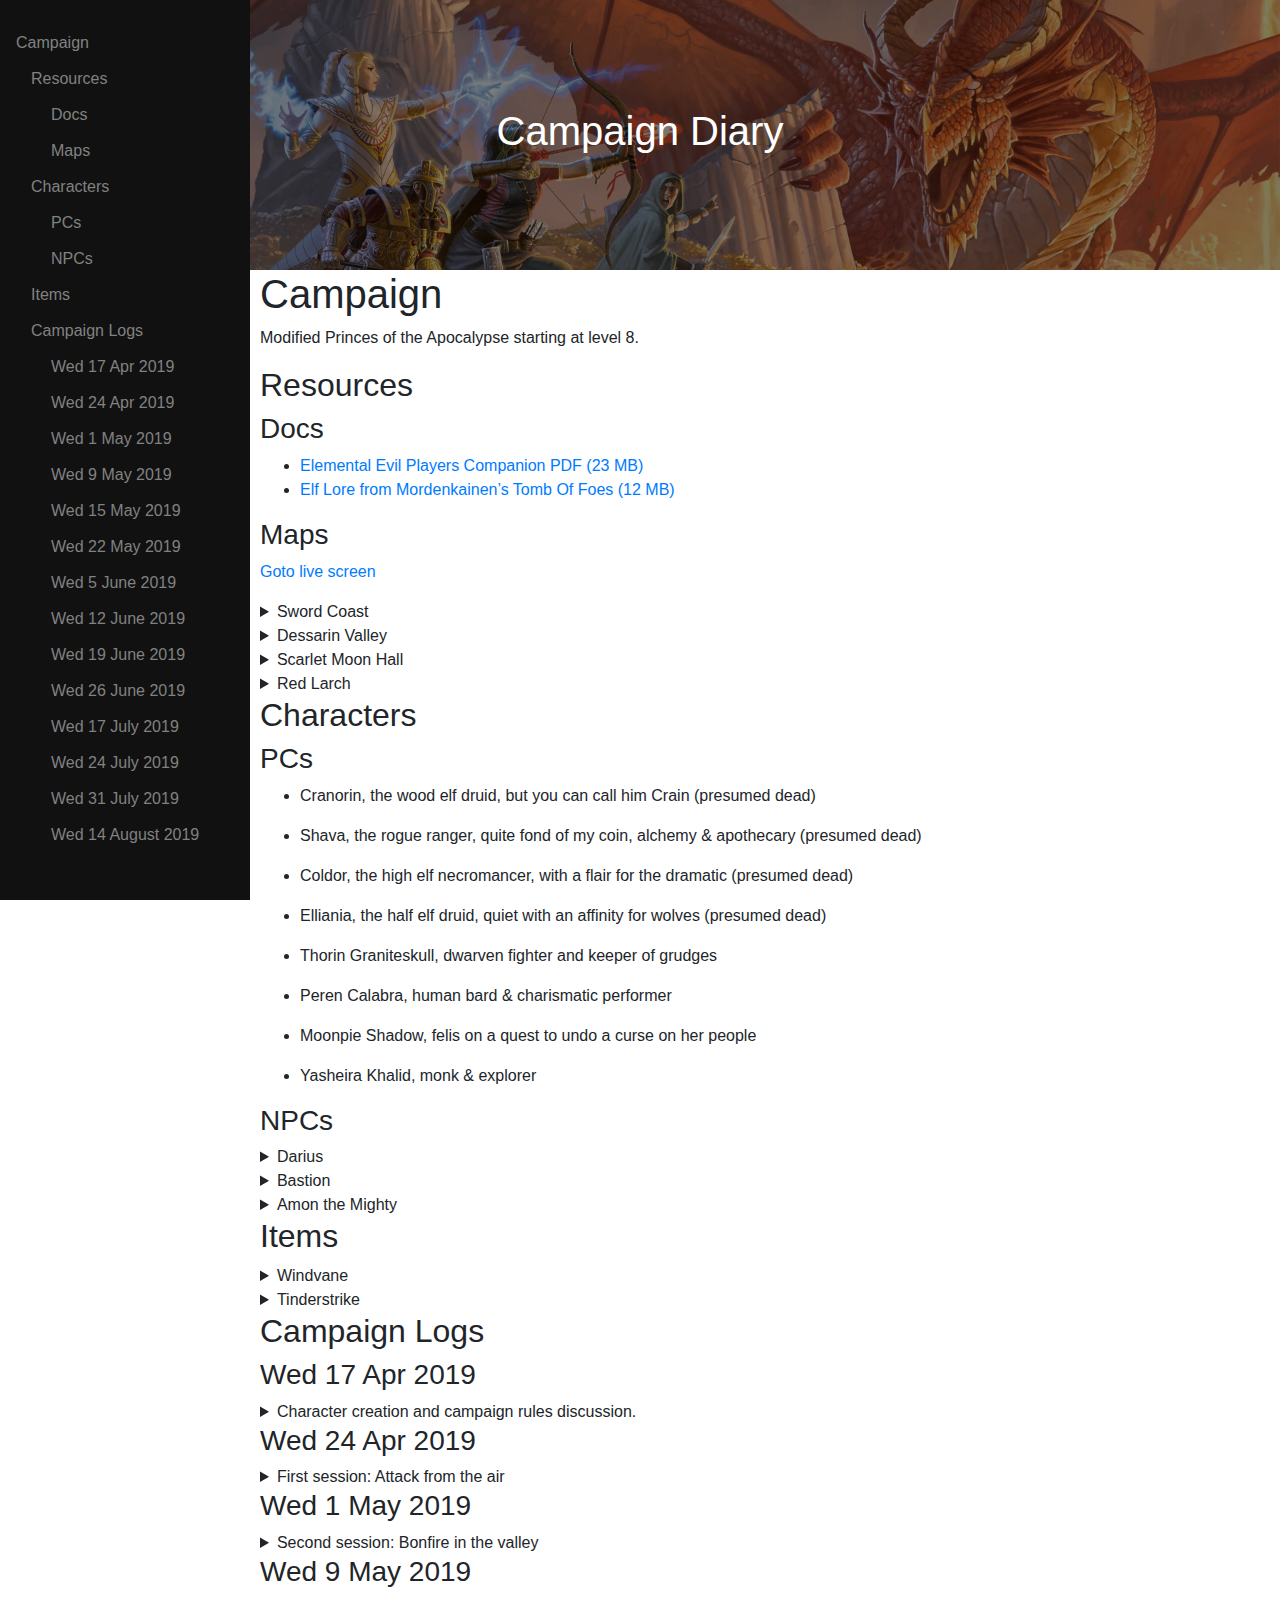
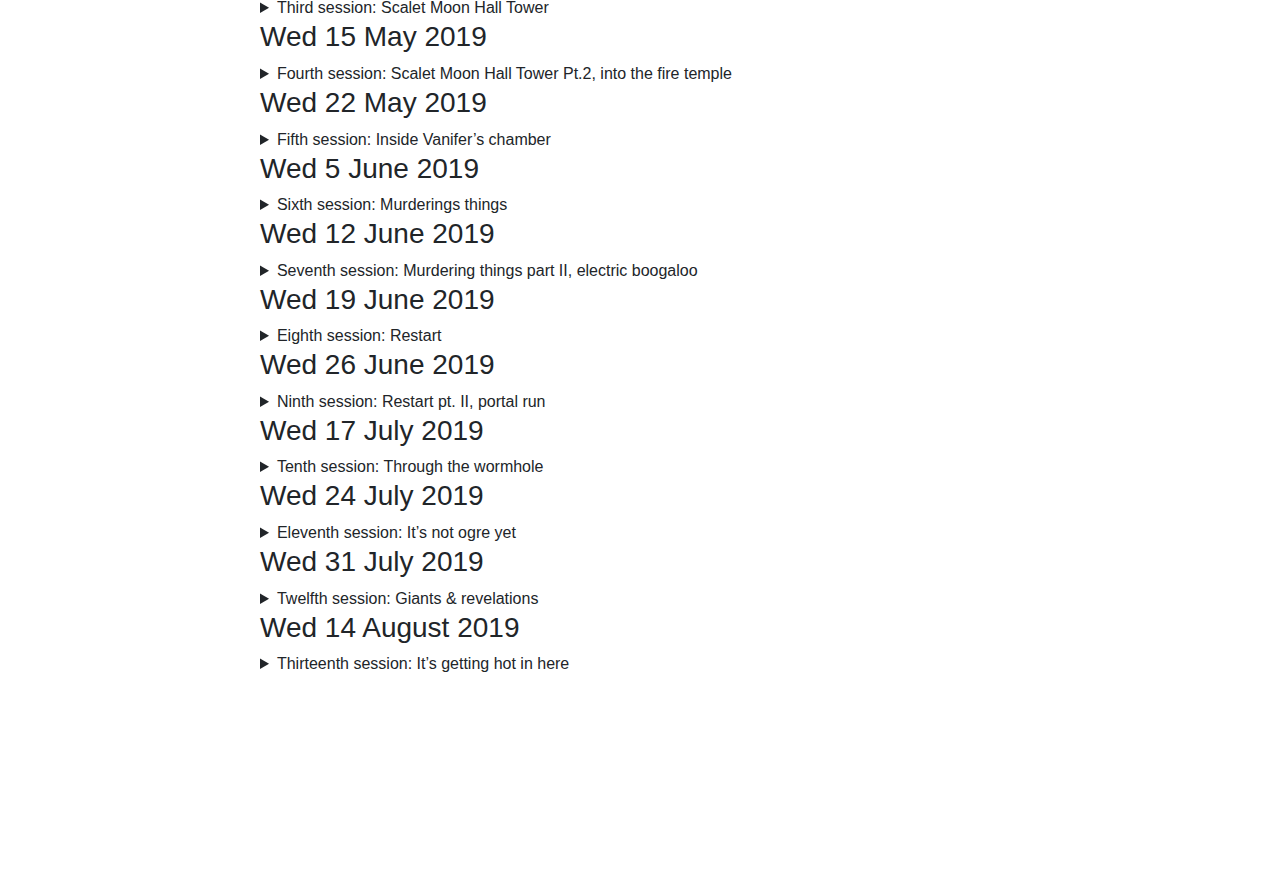
==== commit f38c4ae1: "Session notes" ====
--- a/dnd.html
+++ b/dnd.html
@@ -55,6 +55,7 @@
     <li><a href="#wed-17-july-2019">Wed 17 July 2019</a></li>
     <li><a href="#wed-24-july-2019">Wed 24 July 2019</a></li>
     <li><a href="#wed-31-july-2019">Wed 31 July 2019</a></li>
+    <li><a href="#wed-14-august-2019">Wed 14 August 2019</a></li>
     </ul></li>
     </ul></li>
     </ul>
@@ -205,7 +206,7 @@
 </details>
 <h3 id="wed-22-may-2019">Wed 22 May 2019</h3>
 <details>
-<p><summary> Fifth session: Inside Vanifers chamber</summary></p>
+<p><summary> Fifth session: Inside Vanifer’s chamber</summary></p>
 <h4 id="rd-of-kythorn-1453-3">3rd of Kythorn 1453</h4>
 <p>The party hunts for Vanifer and after searching the altar chamber find the secret door down to Vanifer’s chambers.</p>
 <p>Vanifer makes her last stand. The party seizes Tinderstrike after Vanifer’s body goes up in smoke.</p>
@@ -278,6 +279,23 @@
 <p>While they are busy looting, a fire giant enters the town. Yasheira is quick on the uptake and alerts the party of the giant’s presence. The giant starts to search the town, ripping the roofs off houses and beckoning whomever is hiding to come out and give him Tinderstrike. He seems aware of the dagger’s presence.</p>
 <p>The party stays in hiding and springs their ambush from inside a general trader’s store. Using a combination of stuns, confusion and summoned creatures the party is able to overwhelm the giant before he can deal any serious damage, with the dwarf delivering the final blow.</p>
 </details>
+<h3 id="wed-14-august-2019">Wed 14 August 2019</h3>
+<details>
+<p><summary> Thirteenth session: It’s getting hot in here </summary></p>
+<h4 id="rd-of-flamerule-1453-1">3rd of Flamerule 1453</h4>
+<p>The gang decides to set off to the North, with plans to make their way to Neverwinter via the Triboar trail.</p>
+<p>Not long after starting the long trek across the Dessarin Valley, they spot large columns of smoke on the horizon. It soon becomes apparent that a wild fire is blazing across the Sumber Hills, travelling in their direction. The air starts to become acrid and the sky becomes dark and hazy as the wall of fire, stretching from West to East as far as they can see, approaches.</p>
+<p>The party decides to run back to Red Larch, to escape the approaching inferno. During their retreat they notice that a column of fire is approaching from the West. Not long after, they spot a fiery flying streak in to the East, followed by a trail of fire on the ground. Something is trying to burn down the valley.</p>
+<p>With some encouraging words from the bard, the group picks up the pace to attempt to avoid whatever is trying to trap them in the inferno.</p>
+<p>The encounter comes to a head, with the party narrowly escaping a strafing run by a red dragon, wreathed in flame.</p>
+<p>Combat ensues, with Thorin launching crossbow bolts; Moonpie hurling magical beams of frost and lightning; Peren dazzling and confusing the dragon with psychic song; and Yasheira delivering stunning, ki empowered, strikes. This young red dragon seems to alternate between a physical and elemental form, rendering many of the party’s attacks ineffective.</p>
+<p>The dragon gets in a few devastating blows with its claws and nearly kills the druid with its fire breath, before being slain. The final blow is delivered by Peren, wielding Tinderstrike. The dragon dies in a bright explosion, as the dagger is plunged into its hide. The group is blinded, deafened and knocked backwards by the blast. Peren’s arm is left scorched black and pulsing with fiery veins. All that remains of the dragon is a charred skeleton.</p>
+<p>After slaying the dragon the gang continues their retreat to Red Larch. They must devise another plan if they are to escape the Dessarin Valley.</p>
+<p>They decide to, once again, take refuge in the Swinging Sword Inn. The druid and the monk turn in early, while the bard and the dwarf decide to have a drink.</p>
+<p>When they finally decide to call it a night, they feel a sudden drop in temperature. The dwarf decides to investigate. As he attempts to look out the front door a shadow leaps out at him trying to pull him into the darkness. Thorin jumps back, just in time. More shadows start to swarm the inn, snaking through the windows and gaps in the wall. They try to swarm and overpower the dwarf.</p>
+<p>The rest of the party joins the battle and help fend off the shadows, with fire and radiant light, before they can leech all life from Thorin.</p>
+<p>After another narrow brush with death, they decide to turn in for the night, while taking turns to keep watch.</p>
+</details>
   </div>
 <footer>
 </footer>
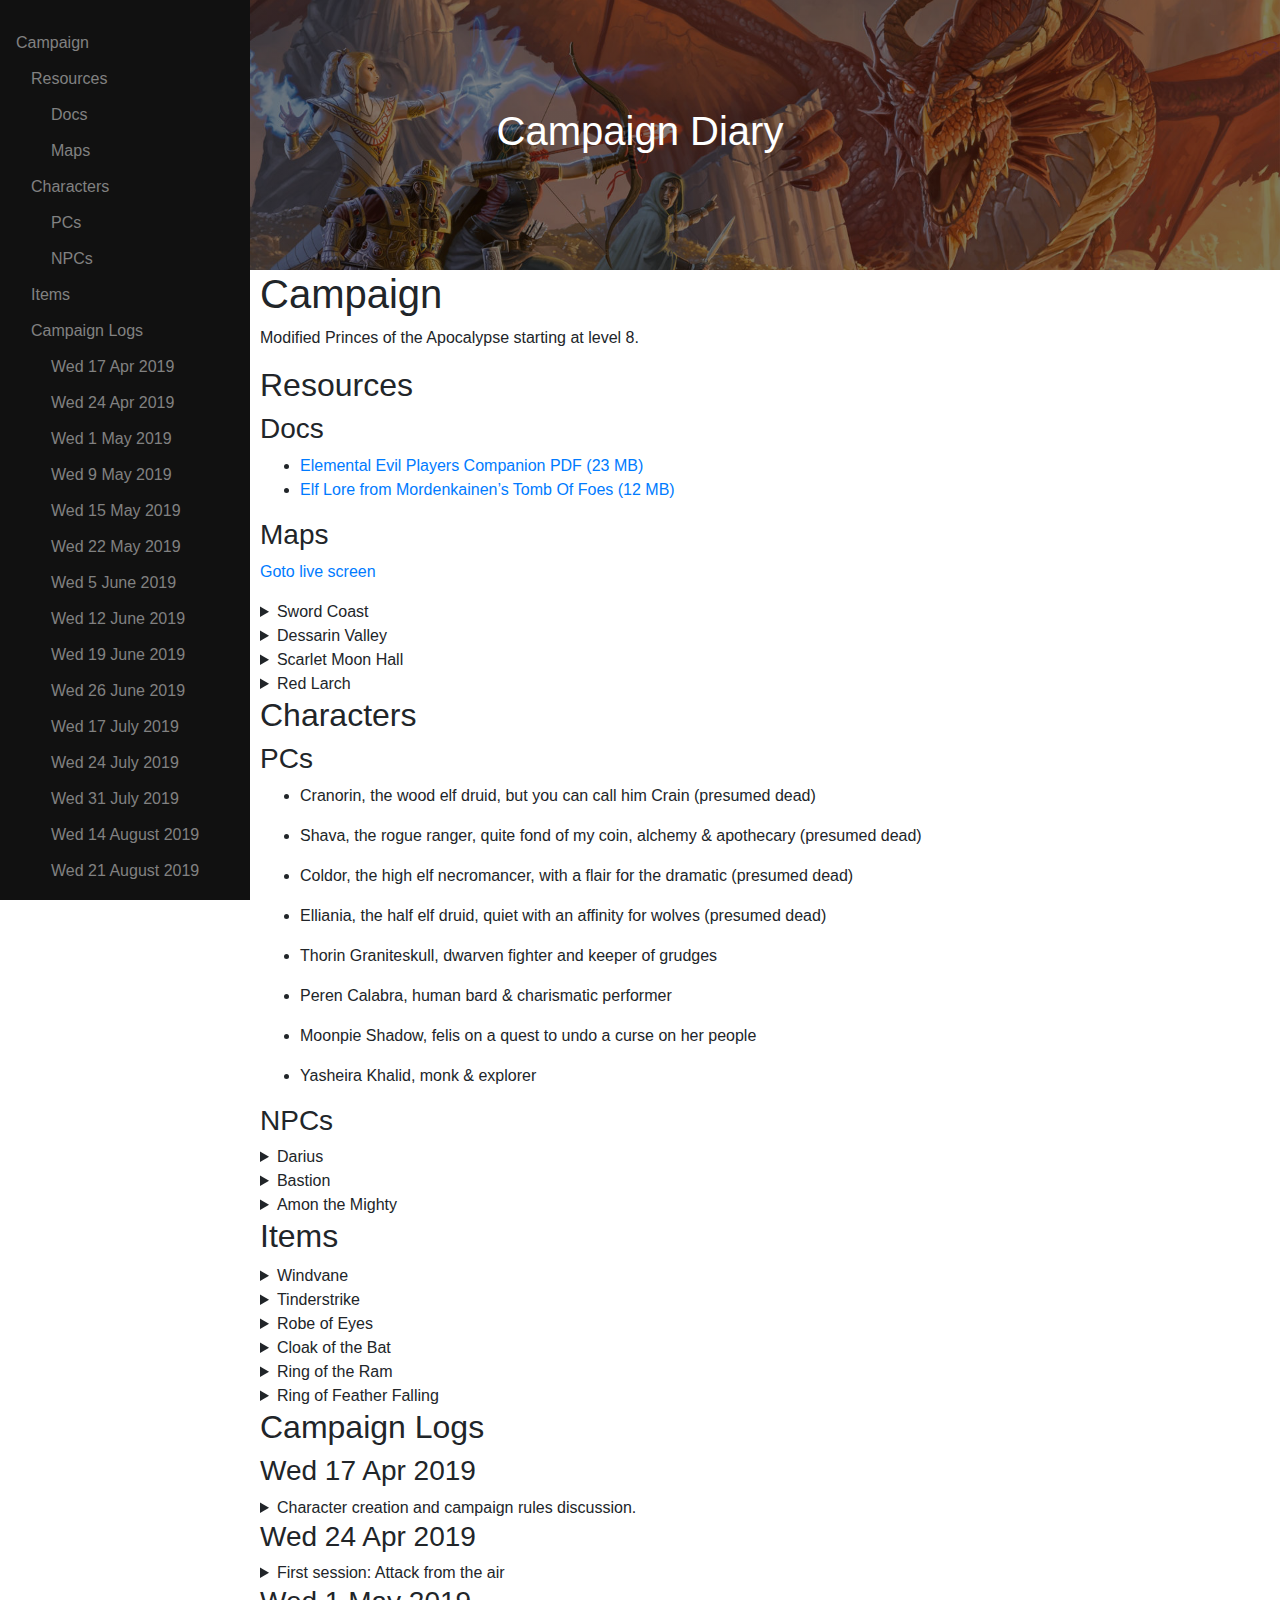
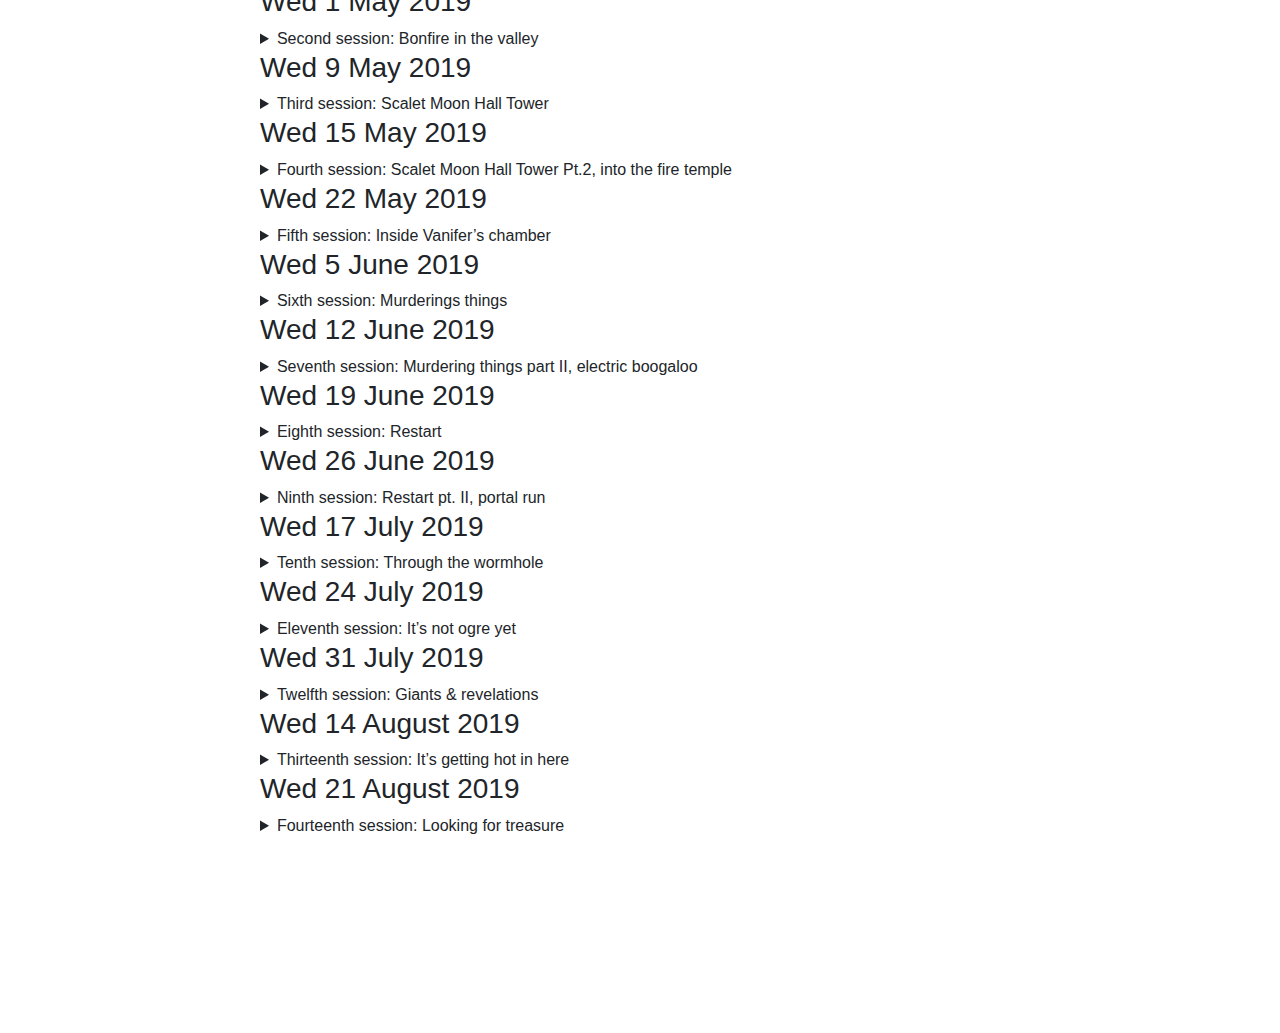
==== commit 83434871: "Add session notes" ====
--- a/dnd.html
+++ b/dnd.html
@@ -56,6 +56,7 @@
     <li><a href="#wed-24-july-2019">Wed 24 July 2019</a></li>
     <li><a href="#wed-31-july-2019">Wed 31 July 2019</a></li>
     <li><a href="#wed-14-august-2019">Wed 14 August 2019</a></li>
+    <li><a href="#wed-21-august-2019">Wed 21 August 2019</a></li>
     </ul></li>
     </ul></li>
     </ul>
@@ -121,6 +122,7 @@
 <details>
 <p><summary>Windvane</summary></p>
 <p>Weapon (spear), legendary (requires attunement)</p>
+<p><img class="lazy img-magic-item" src="img/windvane_low.jpg" data-src="img/windvane.jpg"/></p>
 <p>A silver spear, Windvane has dark sapphires on the filigreed surface of its polished head. Held by its shining haft, the weapon feels insubstantial, as if clutching a cool, gently blowing breeze. The spear contains a spark of Yan-C-Bin, the Prince of Evil Air.</p>
 <p>You have a +2 bonus to attack and damage you make with this magic weapon, which has the finesse weapon property. When you hit with it, the target takes an extra 1d6 lightning damage.</p>
 <p>Air Mastery. You gain the following benefit while you hold Windvane:</p>
@@ -132,21 +134,55 @@
 </details>
 <details>
 <p><summary>Tinderstrike</summary></p>
+<p>Weapon (dagger) legendary (requires attunement)</p>
+<p><img class="lazy img-magic-item" src="img/tinderstrike_low.jpg" data-src="img/tinderstrike.jpg"/></p>
 <p>A flint dagger, Tinderstrike is uncommonly sharp, and sparks cascade off its edge whenever it strikes something solid. Its handle is always warm to the touch, and the blade smolders for 1d4 minutes after it is used to deal damage. It contains a spark of Imix, Prince of Evil Fire.</p>
 <p>You gain a +2 bonus to attack and damage rolls you make with this magic weapon. When you hit with it, the targets takes an extra 2d6 fire damage.</p>
-<p>Fire Mastery. You gain the following benefits while you hold Tinderstrike:</p>
+<p><em>Fire Mastery.</em> You gain the following benefits while you hold Tinderstrike:</p>
 <ul>
 <li>You can speak Ignan fluently.</li>
 <li>You have resistance to Fire damage.</li>
 <li>You can cast Dominate Monster (Save DC 17) on a Fire Elemental. Once you have done so, Tinderstrike can’t be used this way again until the next dawn.</li>
 </ul>
-<p>This weapon is tied to one of the four Elemental Planes. While wielding this weapon, you have advantage on attack rolls against elementals from the linked plane, and they have disadvantage on attack rolls against you. In addition, you have access to properties based on the linked plane.</p>
+<p><em>Dance of the All-consuming Fire.</em> While inside a fire node, you can perform a ritual called the Dance of the All-Consuming Fire, using Tinderstrike to create a devastation orb of fire (see the devastation orbe description for the time and cost of the ritual). Once you prefrom the ritual, Tinderstrike can’t be used to perform the ritual again until the new dawn. <em>Flaw</em>. Tinderstrike makes its wielder impatient and rash. While attuned to the weapon, you gain the following flaw: “I act without thinking and take risks without weighing the consequences.”</p>
 <p>If you help slay a fire elemental while attuned to the weapon, you gain access to the following additional properties:</p>
 <ul>
-<li>You are immune to fire damage.</li>
 <li>You can cast the following spells from the dagger, expending the necessary number of charges: burning hands (1 charge), fireball (2 charges), or wall of fire (3 charges).</li>
 </ul>
 <p>After helping to slay a fire elemental, the Weapon has 5 charges. It regains 1d4 = 1 expended charges daily at dawn. Spells cast from the weapon have a save DC of 17.</p>
+</details>
+<details>
+<p><summary>Robe of Eyes</summary></p>
+<p>Adventuring Gear (Wondrous Item, Robe) rare (requires attunement)</p>
+<p><img class="lazy img-magic-item" src="img/robe-of-eyes_low.jpg" data-src="img/robe-of-eyes.jpg"/></p>
+<p>This robe is adorned with eyelike patterns. While you wear the robe, you gain the following benefits:</p>
+<ul>
+<li>The robe lets you see in all directions, and you have advantage on Wisdom (Perception) checks that rely on sight.</li>
+<li>You have Darkvision out to a range of 120 feet.</li>
+<li>You can see Invisible creatures and Objects, as well as see into the Ethereal Plane, out to a range of 120 feet.</li>
+</ul>
+<p>The eyes on the robe can’t be closed or averted. Although you can close or avert your own eyes, you are never considered to be doing so while wearing this robe.</p>
+<p>A light spell cast on the robe or a Daylight spell cast within 5 feet of the robe causes you to be Blinded for 1 minute. At the end of each of your turns, you can make a Constitution saving throw (DC 11 for light or DC 15 for daylight), ending the blindness on a success.</p>
+</details>
+<details>
+<p><summary>Cloak of the Bat</summary></p>
+<p>Adventuring Gear (Wondrous Item, Shoulders) rare (requires attunement)</p>
+<p><img class="lazy img-magic-item" src="img/cloak_of_the_bat_low.jpg" data-src="img/cloak_of_the_bat.jpg"/></p>
+<p>While wearing this cloak, you have advantage on Dexterity (Stealth) checks. In an area of dim light or Darkness, you can grip the edges of the cloak with both hands and use it to fly at a speed of 40 feet. If you ever fail to grip the cloak’s edges while flying in this way, or if you are no longer in dim light or Darkness, you lose this flying speed.</p>
+<p>While wearing the cloak in an area of dim light or Darkness, you can use your action to cast Polymorph on yourself, transforming into a bat. While you are in the form of the bat, you retain your Intelligence, Wisdom, and Charisma scores. The cloak can’t be used this way again until the next dawn.</p>
+</details>
+<details>
+<p><summary>Ring of the Ram</summary></p>
+<p>Ring (Ring) rare (requires attunement)</p>
+<p><img class="lazy img-magic-item" src="img/ring-of-the-ram_low.jpg" data-src="img/ring-of-the-ram.jpg"/></p>
+<p>This ring has 3 Charges, and it regains 1d3 expended Charges daily at dawn. While wearing the ring, you can use an action to expend 1 to 3 of its Charges to Attack one creature you can see within 60 feet of you. The ring produces a spectral ram’s head and makes its Attack roll with a +7 bonus. On a hit, for each charge you spend, the target takes 2d10 force damage and is pushed 5 feet away from you.</p>
+<p>Alternatively, you can expend 1 to 3 of the ring’s Charges as an action to try to break an object you can see within 60 feet of you that isn’t being worn or carried. The ring makes a Strength check with a +5 bonus for each charge you spend.</p>
+</details>
+<details>
+<p><summary>Ring of Feather Falling</summary></p>
+<p>Ring (Ring) rare (requires attunement)</p>
+<p><img class="lazy img-magic-item" src="img/ring-of-feather-falling_low.jpg" data-src="img/ring-of-feather-falling.jpg"/></p>
+<p>When you fall while wearing this ring, you descend 60 feet per round and take no damage from Falling.</p>
 </details>
 <h2 id="campaign-logs">Campaign Logs</h2>
 <h3 id="wed-17-apr-2019">Wed 17 Apr 2019</h3>
@@ -296,6 +332,23 @@
 <p>The rest of the party joins the battle and help fend off the shadows, with fire and radiant light, before they can leech all life from Thorin.</p>
 <p>After another narrow brush with death, they decide to turn in for the night, while taking turns to keep watch.</p>
 </details>
+<h3 id="wed-21-august-2019">Wed 21 August 2019</h3>
+<details>
+<p><summary> Fourteenth session: Looking for treasure</summary></p>
+<h4 id="th-of-flamerule-1453">4th of Flamerule 1453</h4>
+<p>After an argument about where to go next, the party decides to head down the Cairn road to backtrack to the Stone Monastery. They want to get back to the fire temple to put a stop to the waves of enemies being sent after them.</p>
+<p>On their way down the Cairn Road, they spot a patrol coming from the opposite direction. An ambush is layed. The group springs their trap on two Fire Elemental Myrmidons, sent to patrol the road to Red Larch.</p>
+<p>After killing the first elemental, Peren uses Tinderstrike to dominate the second elemental. He extracts information about the surrounding area and the location of the entrace to the fire temple, before banishing the elemental back to its home plane.</p>
+<p>The group camps out for night, off the road.</p>
+<h4 id="th-of-flamerule-1453-1">5th of Flamerule 1453</h4>
+<p>Using intel gleaned from the dominated fire elemental, the party heads off to find the entrace to the fire temple, located at Scarlet Moon Hall.</p>
+<p>On their way the party spots a large black beast flying through the cloud to the North-West. A great, big, black dragon is making its way across the valley. It either doesn’t spot the party or it pays them no mind as flies far overhead.</p>
+<p>After a few hours of trekking across the Dessarin Valley grassland and into the Sumber Hills, the party finds a burnt out tower on the top of a hill. A single sentry patrols up and down the main path leading to the Scarlet Moon Hall. They dazzle and dispatch of the fire elemental sentry with ease.</p>
+<p>The group makes their way into the bombed out ruins, where they discover a tunnel leading underground. They descend into darkness and arrive at one of the entrances of the Temple of the Eternal Flame.</p>
+<p>On their approach to Scarlet Moon Hall, Yasheira starts hearing the eerie laughter she last heard when escaping from the underground compound. Using the laughter as a guide the party makes their way to Bastion’s private quaters, via a secret door in one of the temple tunnels.</p>
+<p>The group finds a strange wardrobe, with no door, in Bastion’s chambers. Upon revealing the Bastion’s key, the facade of the wardrobe turns into a face matching that on the key. Yasheira places the key into its mouth. The key disappears as a crease forms down the middle of the wardrobe. Yarsheira opens the wardrobe. Inside, there is a thick velvet curtain. Yasheira starts rummaging around behind the curtain and pulls out a robe, a cloak and two rings.</p>
+<p>A red robe covered in eyes; a black cloak with a bat embroidered on the collar; a ring with two ram’s heads on the front; A ring in the shape of a feather.</p>
+</details>
   </div>
 <footer>
 </footer>
--- a/css/index.css
+++ b/css/index.css
@@ -165,6 +165,11 @@
   color: lightgrey;
 }
 
+.img-magic-item {
+  max-height: 250px;
+  /* display: inline-block;  */
+}
+
 .img-map {
   width: 100%;
 }
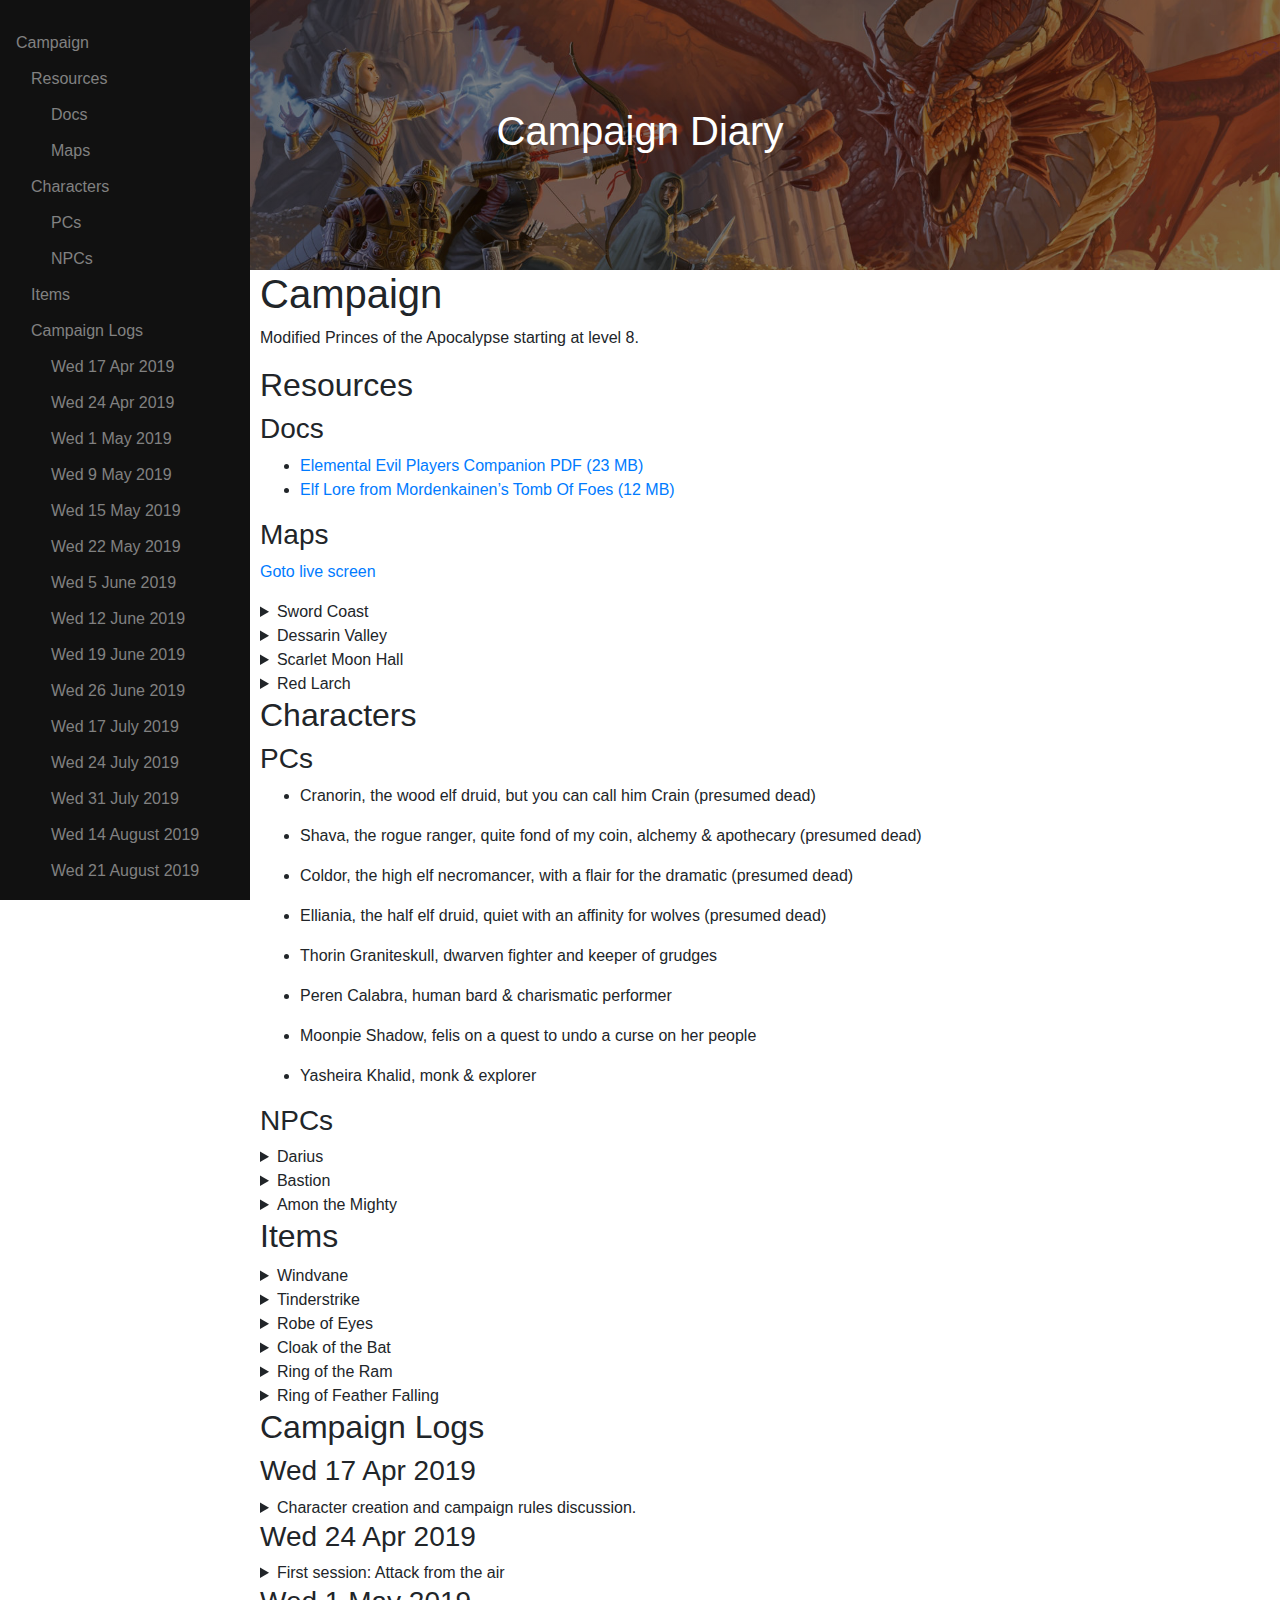
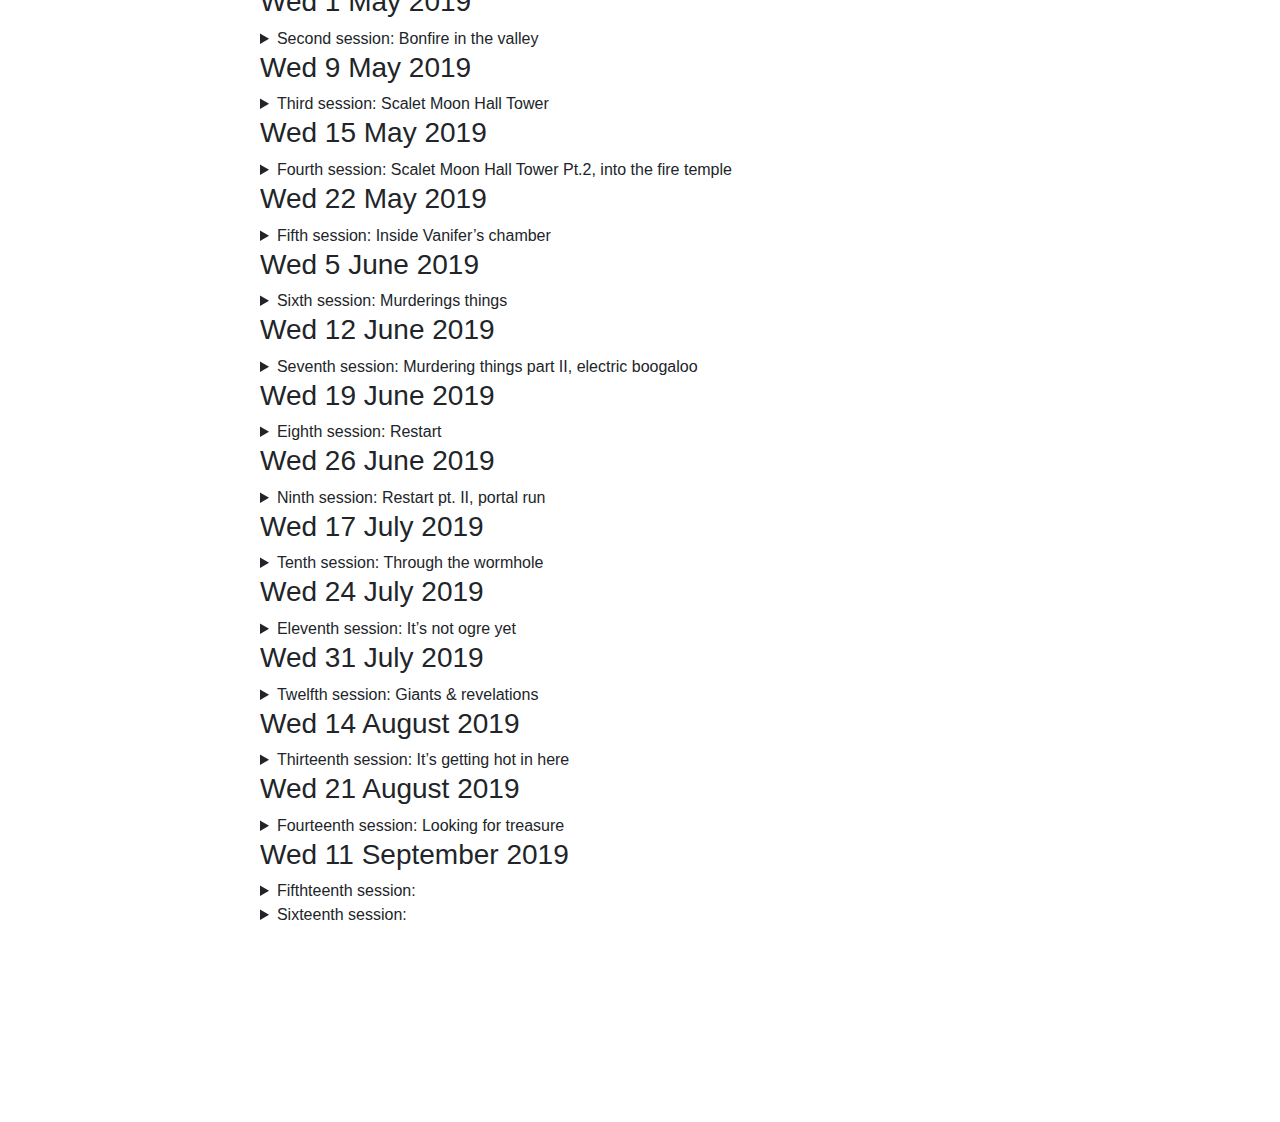
==== commit da5d3d8d: "Session notes 11 & 18 september" ====
--- a/dnd.html
+++ b/dnd.html
@@ -57,6 +57,7 @@
     <li><a href="#wed-31-july-2019">Wed 31 July 2019</a></li>
     <li><a href="#wed-14-august-2019">Wed 14 August 2019</a></li>
     <li><a href="#wed-21-august-2019">Wed 21 August 2019</a></li>
+    <li><a href="#wed-11-september-2019">Wed 11 September 2019</a></li>
     </ul></li>
     </ul></li>
     </ul>
@@ -349,6 +350,25 @@
 <p>The group finds a strange wardrobe, with no door, in Bastion’s chambers. Upon revealing the Bastion’s key, the facade of the wardrobe turns into a face matching that on the key. Yasheira places the key into its mouth. The key disappears as a crease forms down the middle of the wardrobe. Yarsheira opens the wardrobe. Inside, there is a thick velvet curtain. Yasheira starts rummaging around behind the curtain and pulls out a robe, a cloak and two rings.</p>
 <p>A red robe covered in eyes; a black cloak with a bat embroidered on the collar; a ring with two ram’s heads on the front; A ring in the shape of a feather.</p>
 </details>
+<h3 id="wed-11-september-2019">Wed 11 September 2019</h3>
+<details>
+<p><summary> Fifthteenth session: </summary></p>
+<h4 id="th-of-flamerule-1453-2">5th of Flamerule 1453</h4>
+<p>The loot is divided and the party sets of, exploring the upper level of the fire dungeon.</p>
+<p>The area seems abandoned. Rooms have been stripped down, with only things deemed too heavy to carry being left behind.</p>
+<p>Further exploration of the dungeon complex reveals a few interesting landmarks: A large fiery butthole-shaped chasm, with a floating stone elevator; a cache of supplies, hidden behind a false wall; a room full of toxic mold; a very large pile of junk; a room full of gears, which controls the flow of lava in the forge area; and a room full of hellhounds, who nearly killed the bard.</p>
+Moonpie steals a coin, from Thorin, to throw in the fiery lake. Perhaps some long-forgotten lava diety deems this a sufficient sacrifice?
+</details>
+<details>
+<p><summary> Sixteenth session: </summary></p>
+<p>The group decides to rest after their day of exploration.</p>
+<h4 id="th-of-flamerule-1453-3">6th of Flamerule 1453</h4>
+<p>Further exploration of the dungeon reveals nothing of interest.</p>
+<p>It seems that it is time to go down further into the temple complex. The butthole chasm seem to be the best course of action. The party makes their way to the elevator and try to figure out how to operate it.</p>
+<p>With Peren’s newfound knowledge of the Ignan language and some runes on the elevator, the group figures out how to take the elevator down into the bowels of the complex.</p>
+<p>They go down. All the way down.</p>
+<p>The elevator arrives at a lake of magma, surrounded by tunnels. The Area is heavily guarded by cultists and fire giant. The party barely survives the encounter. Maybe they have gone too far…</p>
+</details>
   </div>
 <footer>
 </footer>
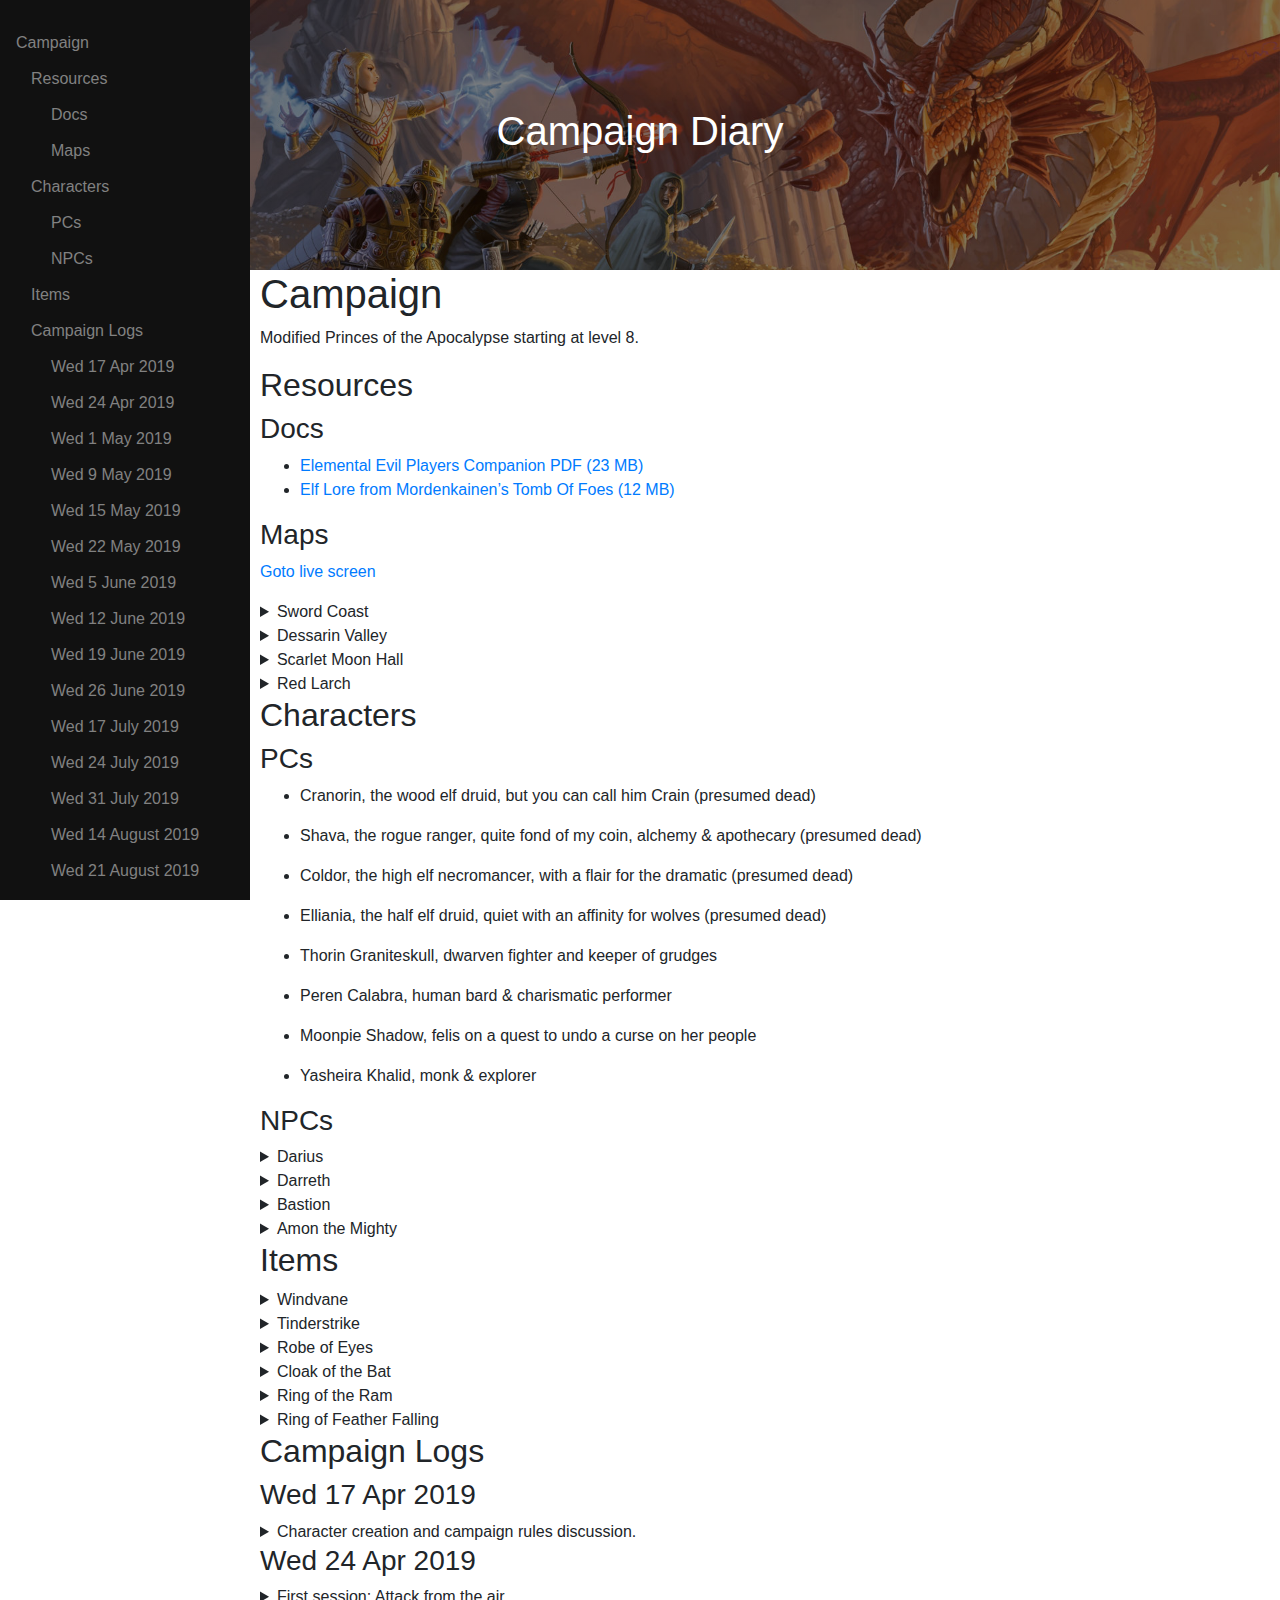
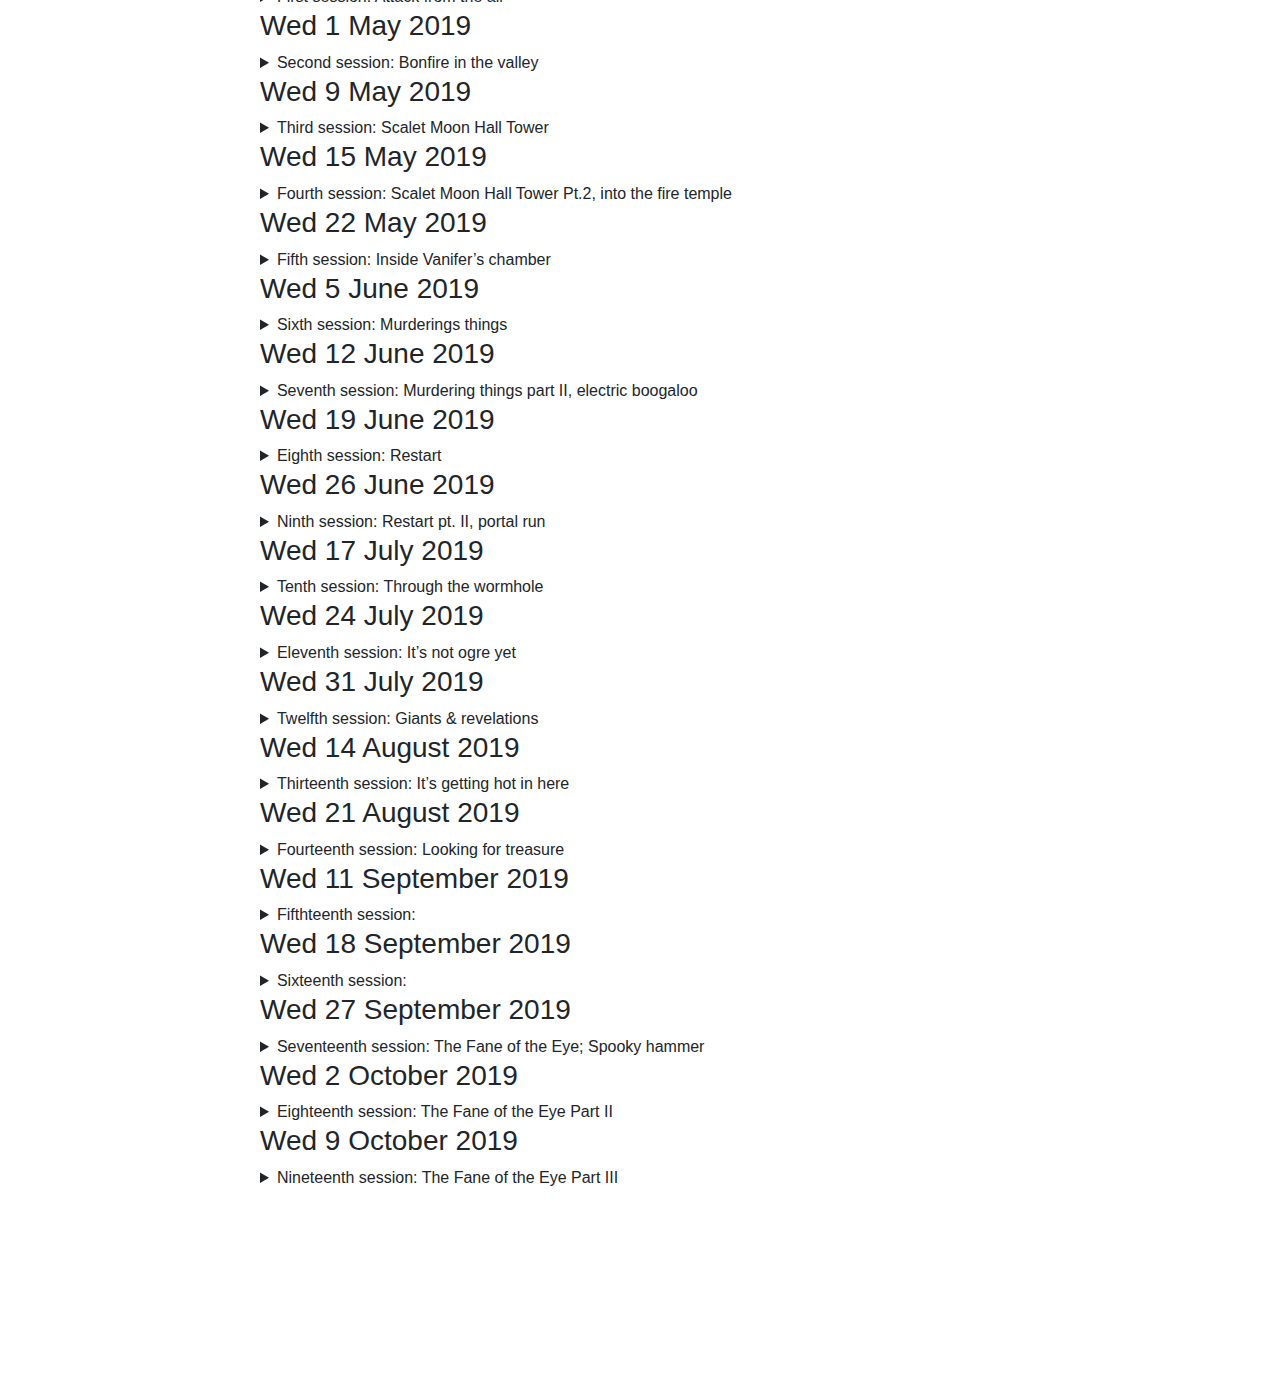
==== commit 94d8cafd: "Session notes for 9 October" ====
--- a/dnd.html
+++ b/dnd.html
@@ -58,6 +58,10 @@
     <li><a href="#wed-14-august-2019">Wed 14 August 2019</a></li>
     <li><a href="#wed-21-august-2019">Wed 21 August 2019</a></li>
     <li><a href="#wed-11-september-2019">Wed 11 September 2019</a></li>
+    <li><a href="#wed-18-september-2019">Wed 18 September 2019</a></li>
+    <li><a href="#wed-27-september-2019">Wed 27 September 2019</a></li>
+    <li><a href="#wed-2-october-2019">Wed 2 October 2019</a></li>
+    <li><a href="#wed-9-october-2019">Wed 9 October 2019</a></li>
     </ul></li>
     </ul></li>
     </ul>
@@ -109,6 +113,10 @@
 <p>Inkeeper of the Snoring Giant Inn. Stout dark haired human man, tanned skin, hairy chest &amp; forearms, mutton chops. Tells the party about strange happenings in the valley.</p>
 </details>
 <details>
+<p><summary>Darreth</summary></p>
+<p>Commoner from Womford. Captured by the elemental cults for one of their sacrificial rituals. Has met many of the elemental priest.</p>
+</details>
+<details>
 <p><summary>Bastion</summary></p>
 <p>Fire genasi in the Fire Cult’s dungeon. Has some ambition to depose Vanifer. Asked the party to kill Vanifer and bring him their dagger for a hefty sum. After Vanifer’s death, he finds himself in a awkward position where he is fighting an Efreeti for control of the fire cult. He enlists the help of a Fire Giant by promising him Tinderstrike as reward for helping to dispose of the Efreeti.</p>
 <p>His plans are cut short when he crosses paths with a group of adventurers who kidnap and kill him. After dying he comes back as a wraith, out for vengeance, but ultimately fails in this quest.</p>
@@ -357,8 +365,9 @@
 <p>The loot is divided and the party sets of, exploring the upper level of the fire dungeon.</p>
 <p>The area seems abandoned. Rooms have been stripped down, with only things deemed too heavy to carry being left behind.</p>
 <p>Further exploration of the dungeon complex reveals a few interesting landmarks: A large fiery butthole-shaped chasm, with a floating stone elevator; a cache of supplies, hidden behind a false wall; a room full of toxic mold; a very large pile of junk; a room full of gears, which controls the flow of lava in the forge area; and a room full of hellhounds, who nearly killed the bard.</p>
-Moonpie steals a coin, from Thorin, to throw in the fiery lake. Perhaps some long-forgotten lava diety deems this a sufficient sacrifice?
-</details>
+<p>Moonpie steals a coin, from Thorin, to throw in the fiery lake. Perhaps some long-forgotten lava diety deems this a sufficient sacrifice?</p>
+</details>
+<h3 id="wed-18-september-2019">Wed 18 September 2019</h3>
 <details>
 <p><summary> Sixteenth session: </summary></p>
 <p>The group decides to rest after their day of exploration.</p>
@@ -369,6 +378,36 @@
 <p>They go down. All the way down.</p>
 <p>The elevator arrives at a lake of magma, surrounded by tunnels. The Area is heavily guarded by cultists and fire giant. The party barely survives the encounter. Maybe they have gone too far…</p>
 </details>
+<h3 id="wed-27-september-2019">Wed 27 September 2019</h3>
+<details>
+<p><summary> Seventeenth session: The Fane of the Eye; Spooky hammer</summary> After their previous encounter in the bowels of the underground city, the party decides to double back, up the lift, to the upper levels of the complex.</p>
+<p>After regrouping and patching themselves up they decide to go down the lift; this time only one level.</p>
+<p>The area starts to look familiar to Thorin and Peren. They have been here before…</p>
+<p>They had encountered many oddities on this level, including two hill giants playing tic-tac-toe; a collapsed mine; fire breathing minotaurs; an ominous chamber containing a drow statue, sealed off by oily smoke etc. Unfortunately this was some time ago, and they had forgotten most of what had transpired</p>
+<p>The group decides to start exploring the cavernous chambers. It doesn’t take long for them to find trouble, in the form of the remaining fire cult minotaur. He never stood a chance.</p>
+<p>The party makes their way deeper into the tunnels, arriving at the collapsed mine. Still infested with ghosts. After dispatching with the hostile spectres a dwarven apparition appears, pointing towards a pile of collapse stonework.</p>
+<p>Thorin starts digging through the rubble, revealing the haft of a large hammer. The name Hendrel is emblazoned on the side. Thorin recognizes this as a dwarven thrower.</p>
+</details>
+<h3 id="wed-2-october-2019">Wed 2 October 2019</h3>
+<details>
+<p><summary> Eighteenth session: The Fane of the Eye Part II</summary> The squad of merry <s>fucks</s> adventurers start clearing out the dungeon, room by room. With each area, Thorin and Peren start to recognise more of the cavernous chambers. They wander into a room where they previously encountered two hill giants, finding only two giant skeletons. Upon further investigation of the skeletons it is revealed that the room is infested with gigantic carrion crawlers, as they start falling from the ceiling.</p>
+<p>&lt;Insert epic combat description here &gt;</p>
+<p>After dealing with the carrion crawlers, the party makes their way to an adjacent chamber, segregated by magical fog barriers and with a creepily hunched over statue at it’s centre. The hulking mass has a large gem for an eye.</p>
+<p>Moonpie wants to take the gem. The rest of the party is however able to dissuade her, as they are convinced it is some kind of trap. Instead of tempting fate, they make their way back to the dwarven tomb to rest.</p>
+</details>
+<h3 id="wed-9-october-2019">Wed 9 October 2019</h3>
+<details>
+<p><summary> Nineteenth session: The Fane of the Eye Part III</summary></p>
+<p>Explorations continue. The gang makes their best effort to avoid danger as they map out the rest of this level of the underground complex:</p>
+<ul>
+<li>Large chamber filled with fungus and potentially toxic mushrooms? Nope.</li>
+<li>Hang around in a room with what appears to be a demon summoning circle? Nuh-uh.</li>
+<li>Open up a sarcophagus covered in demonic friezes and elemental symbols? Hell naw.</li>
+<li>Destroy a sacrificial alter dedicated to some elemental evil? Nein.</li>
+<li>Destroy the drow statue with a large crystal eye? That’s going to have be a no from me, dawg.</li>
+</ul>
+<p>During their explorations the party rescue a local commoner from the town of Womford.</p>
+</details>
   </div>
 <footer>
 </footer>
